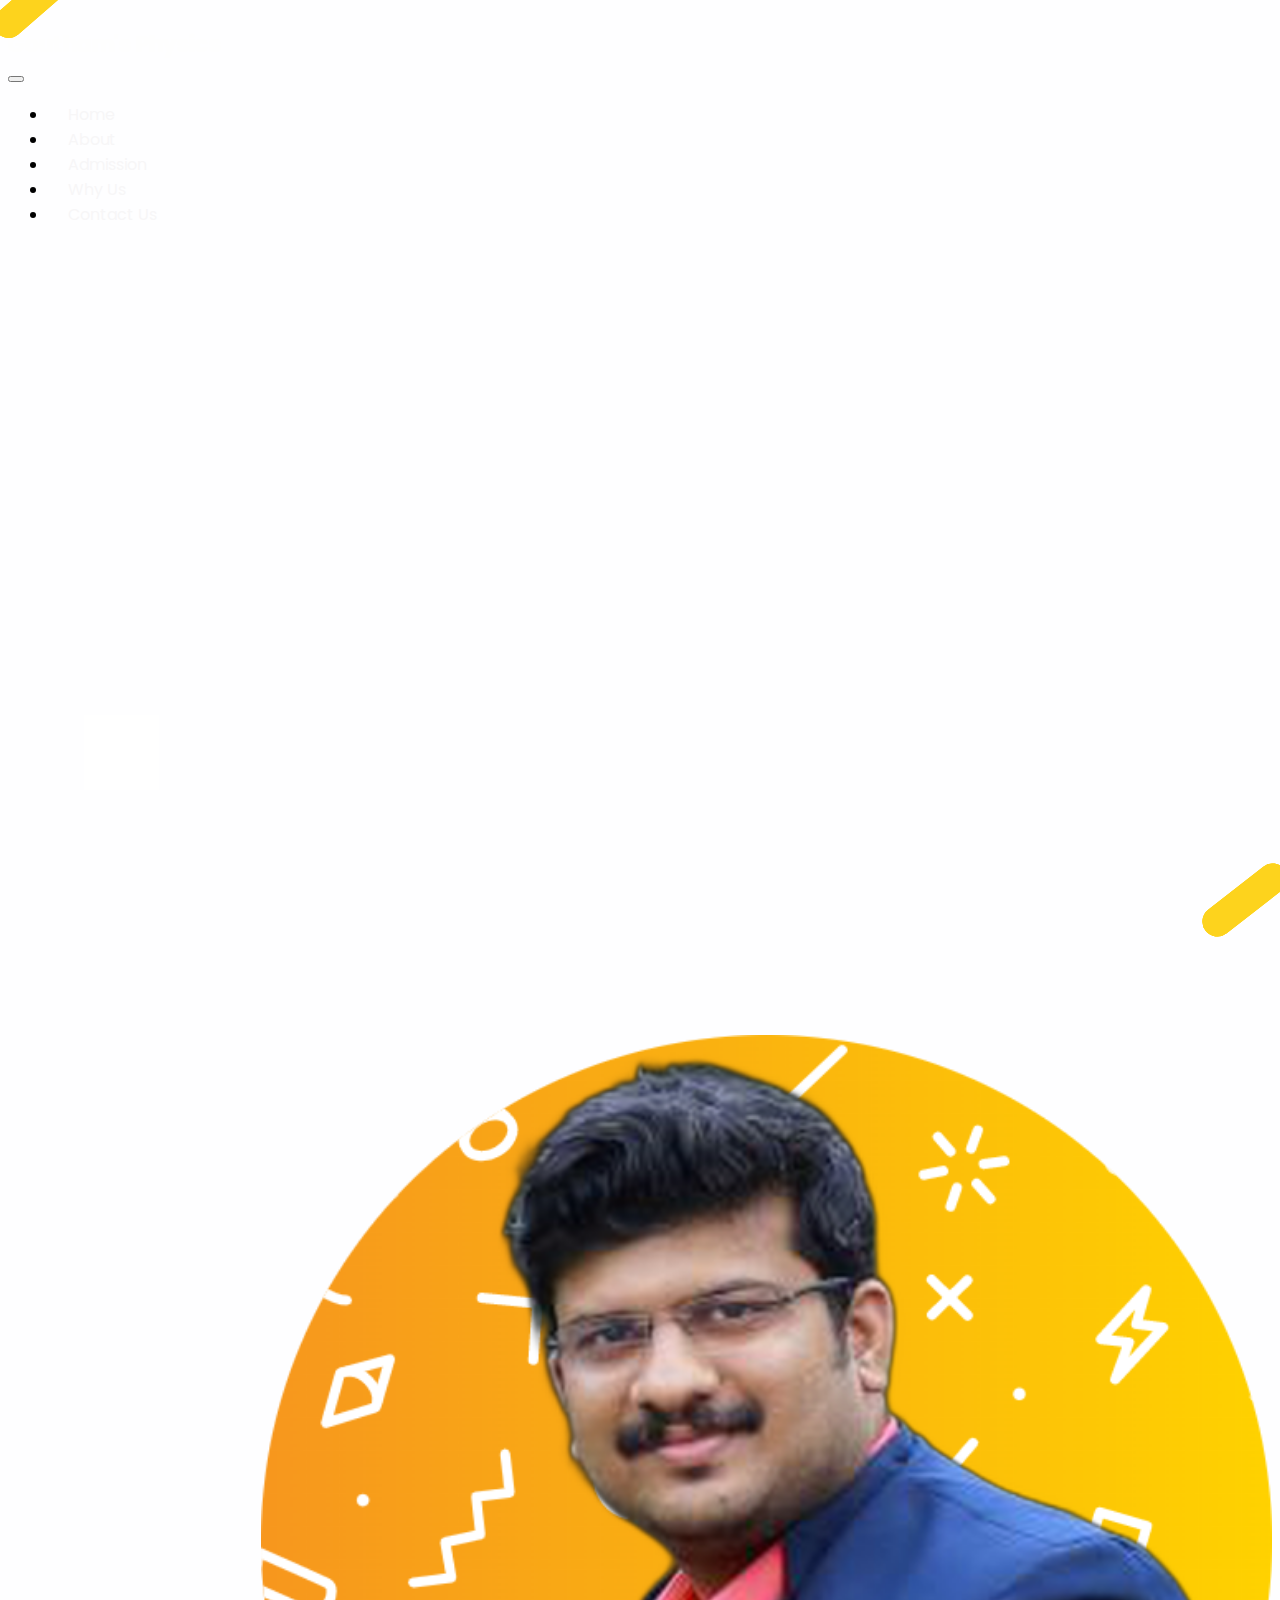
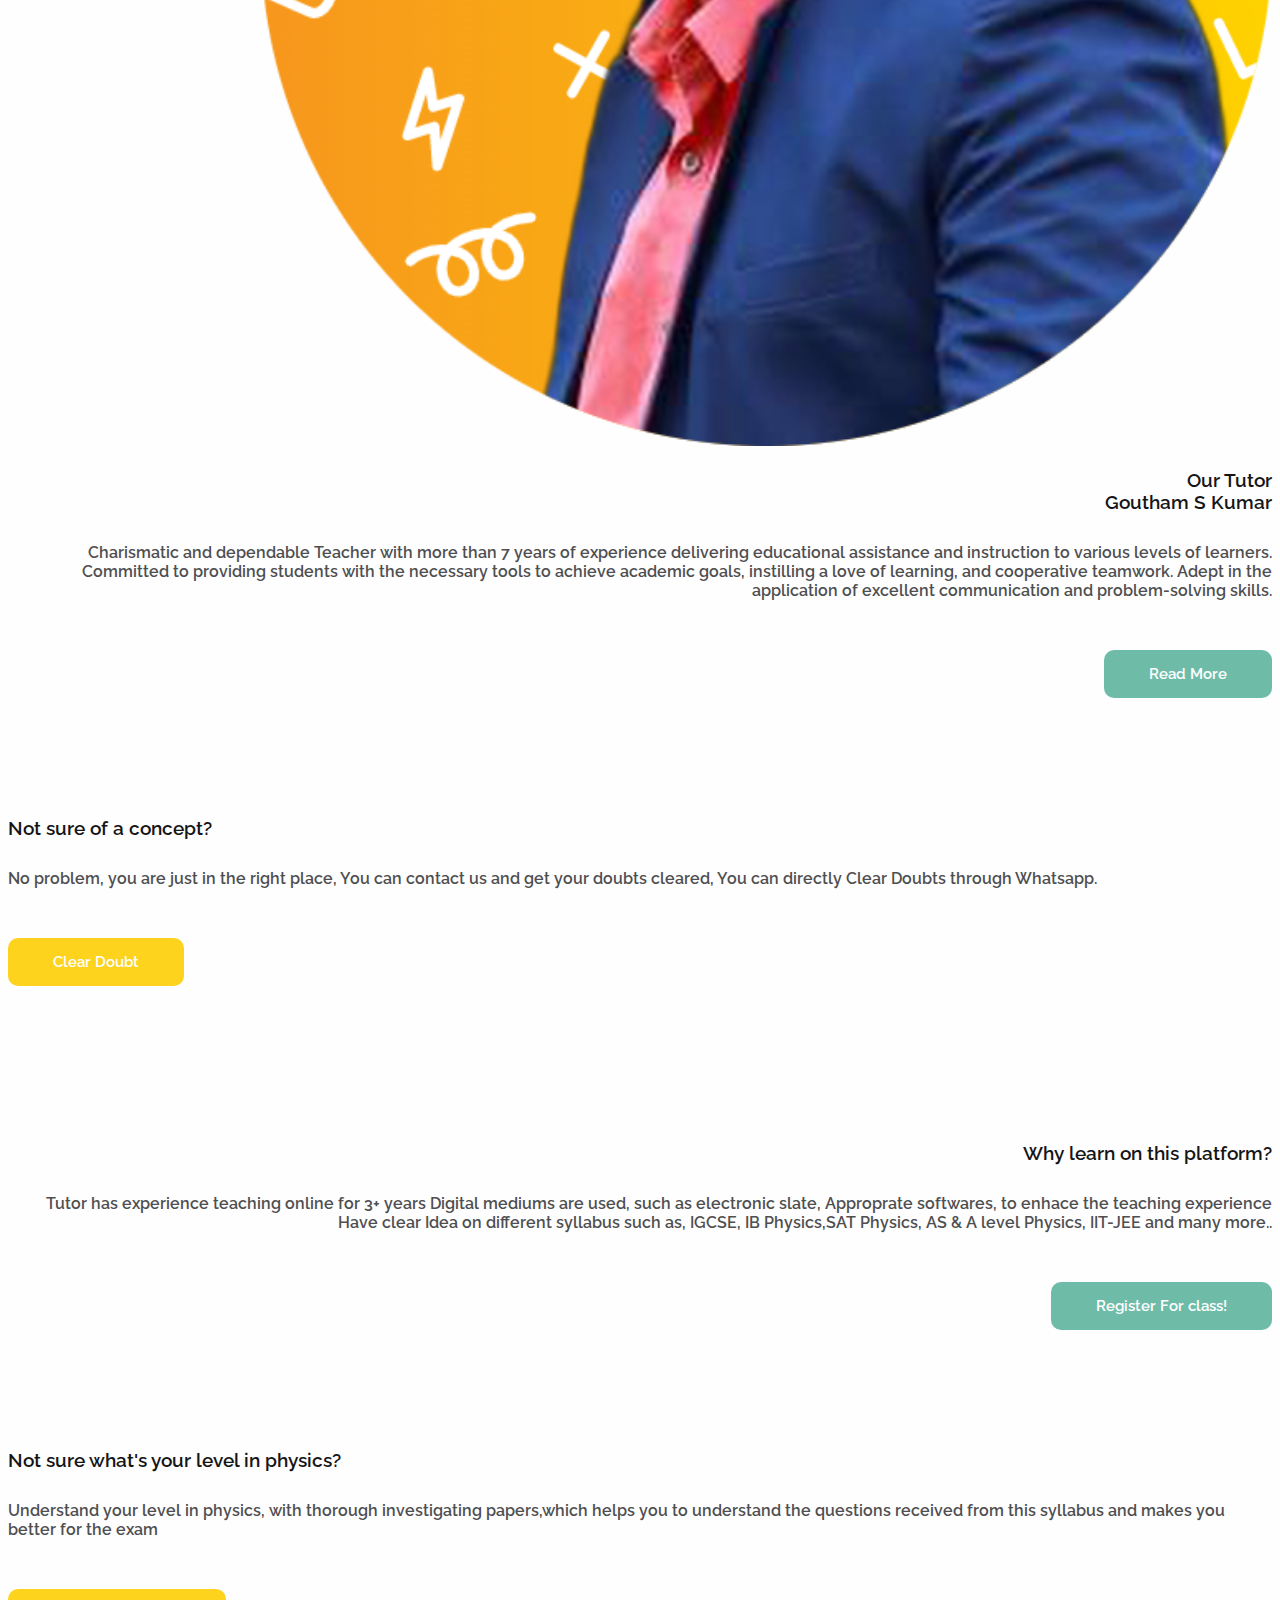
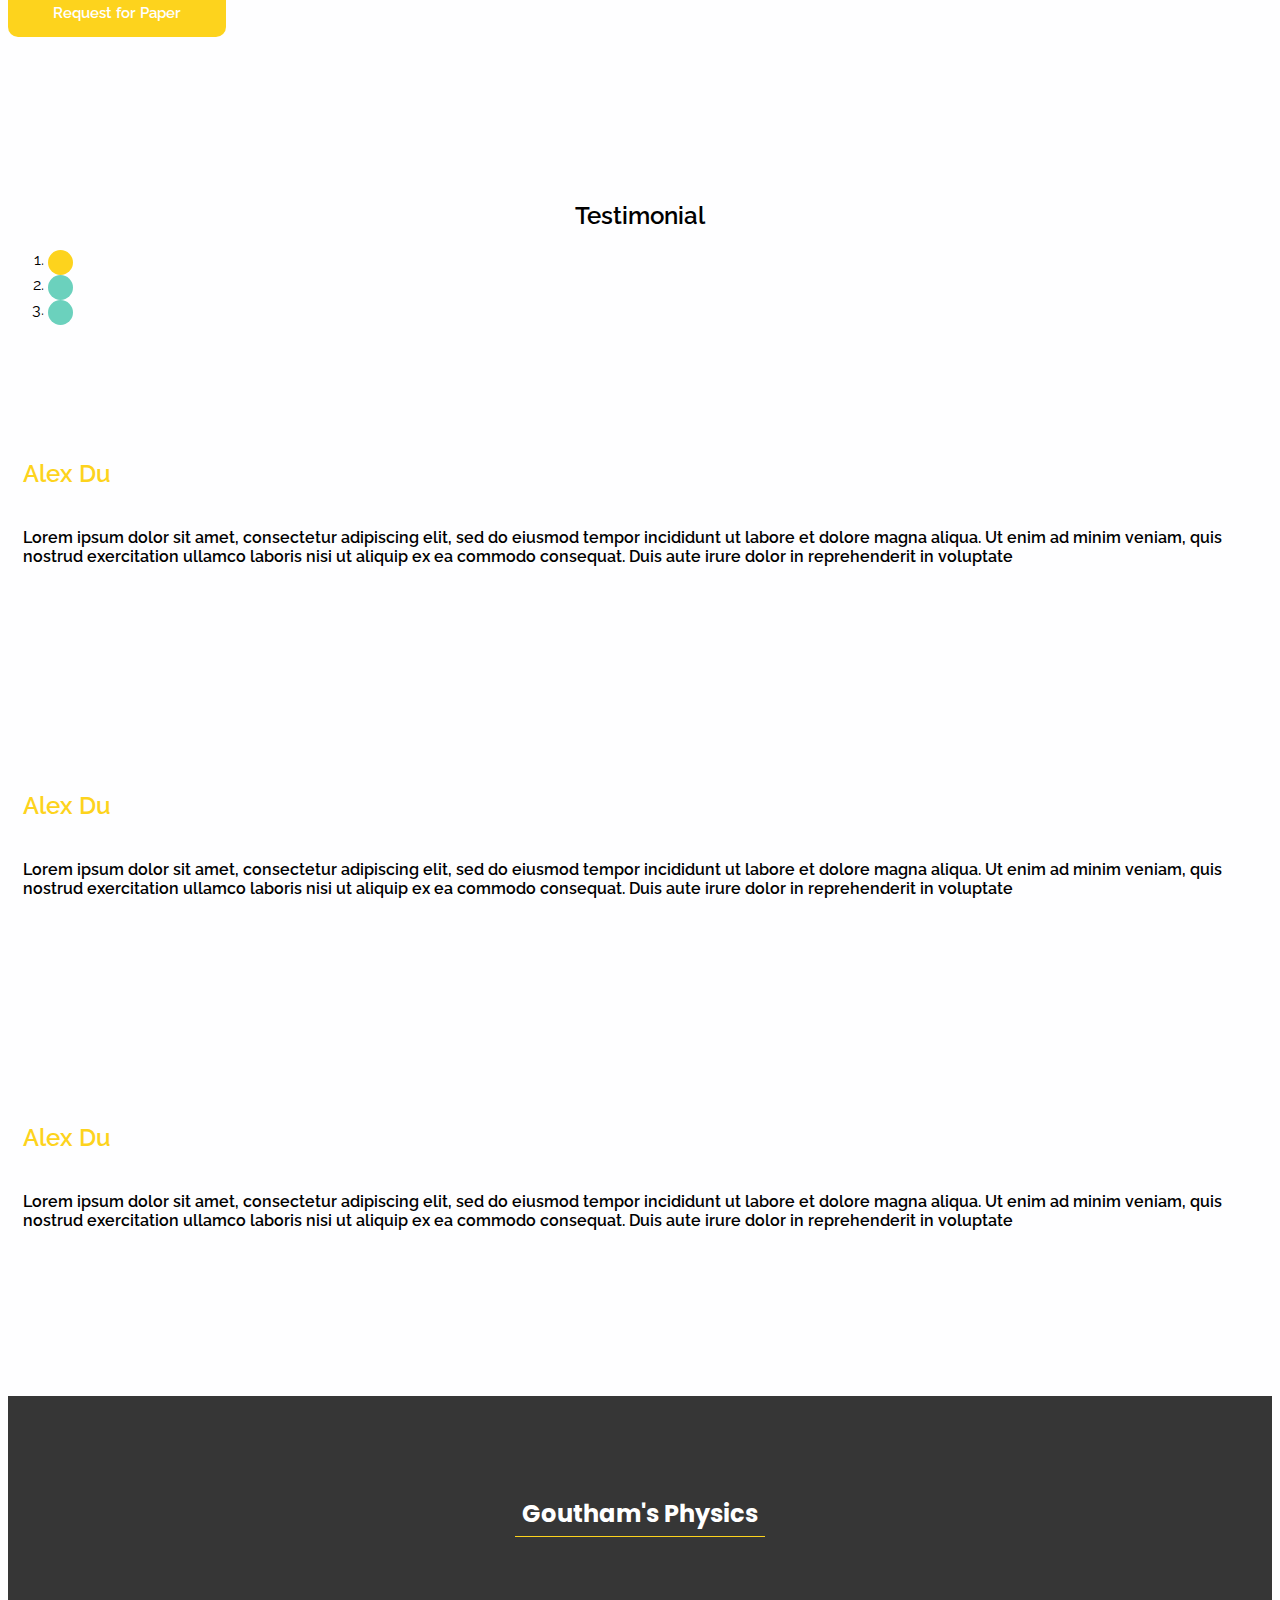
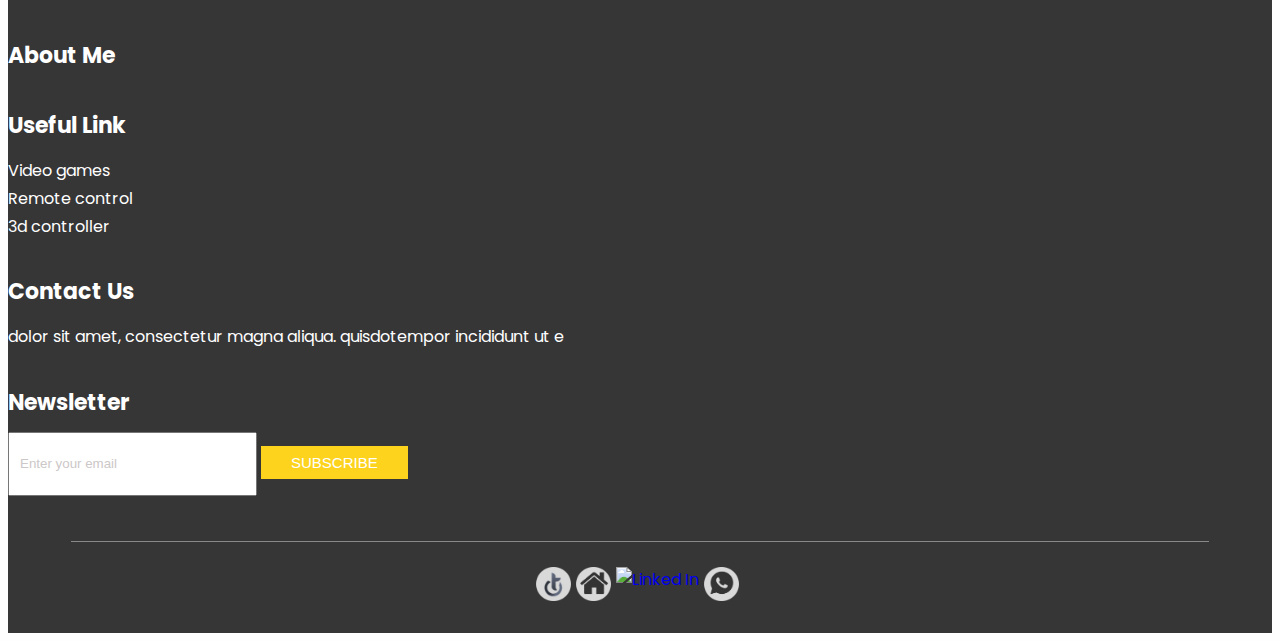
==== index.html @ 2cb0e105 "Landing Page Corrections Done" ====
<!DOCTYPE html>
<html>

<head>
  <!-- Basic -->
  <meta charset="utf-8" />
  <meta http-equiv="X-UA-Compatible" content="IE=edge" />
  <!-- Mobile Metas -->
  <meta name="viewport" content="width=device-width, initial-scale=1, shrink-to-fit=no" />
  <!-- Site Metas -->
  <meta name="keywords" content="" />
  <meta name="description" content="" />
  <meta name="author" content="" />

  <title>Goutham Physics</title>



  <!-- bootstrap core css -->
  <link rel="stylesheet" type="text/css" href="css/bootstrap.css" />
  <!-- progress barstle -->
  <link rel="stylesheet" href="css/css-circular-prog-bar.css">
  <!-- fonts style -->
  <link href="https://fonts.googleapis.com/css?family=Poppins:400,700|Raleway:400,600&display=swap" rel="stylesheet">
  <!-- font wesome stylesheet -->
  <link rel="stylesheet" href="https://maxcdn.bootstrapcdn.com/font-awesome/4.3.0/css/font-awesome.min.css">
  <!-- Custom styles for this template -->
  <link href="css/style.css" rel="stylesheet" />
  <!-- responsive style -->
  <link href="css/responsive.css" rel="stylesheet" />




  <link rel="stylesheet" href="css/css-circular-prog-bar.css">


</head>

<body>
  <div class="top_container">
    <!-- header section strats -->
    <header class="header_section">
      <div class="container">
        <nav class="navbar navbar-expand-lg custom_nav-container ">
          <a class="navbar-brand" href="index.html">
            <span>
             Goutham's Physics
            </span>
          </a>
          <button class="navbar-toggler" type="button" data-toggle="collapse" data-target="#navbarSupportedContent"
            aria-controls="navbarSupportedContent" aria-expanded="false" aria-label="Toggle navigation">
            <span class="navbar-toggler-icon"></span>
          </button>

          <div class="collapse navbar-collapse" id="navbarSupportedContent">
            <div class="d-flex ml-auto flex-column flex-lg-row align-items-center">
              <ul class="navbar-nav  ">
                <li class="nav-item active">
                  <a class="nav-link" href="index.html"> Home <span class="sr-only">(current)</span></a>
                </li>
                <li class="nav-item ">
                  <a class="nav-link" href="about.html"> About </a>
                </li>

                <li class="nav-item ">
                  <a class="nav-link" href="admission.html"> Admission </a>
                </li>

                <li class="nav-item">
                  <a class="nav-link" href="why.html"> Why Us </a>
                </li>

                <li class="nav-item">
                  <a class="nav-link" href="contact.html">Contact Us</a>
                </li>

              </ul>
            </div>
        </nav>
      </div>
    </header>
    <section class="hero_section ">
      <div class="hero-container container">
        <div class="hero_detail-box">
          <h1>
            Wanna 
            study 
            physics
            the unique way?
          </h1>
          <p>
           Join an online physics class to learn the subject from a qualified instructor! 
          </p>
          <div class="hero_btn-continer">
            <!--<a href="" class="call_to-btn btn_white-border">
              Read More
            </a>-->
          </div>
        </div>
        <div class="hero_img-container">

          <div>
            <img src="images/hero.png" alt="" class="img-fluid">
          </div>
        </div>
      </div>
    </section>
  </div>
  <!-- end header section -->

  <div class="common_style">

    <!-- about section -->
    <section class="about_section">
      <div class="container">
        <div class="row">
          <div class="col-md-6">
            <div class="about_img-container">
              <img src="images/about.png" alt="">
            </div>
          </div>
          <div class="col-md-6">
            <div class="about_detail-box">
              <h3>
                Our Tutor<br> Goutham S Kumar 
              </h3>
              <p>
                Charismatic and dependable Teacher with more than 7 years of experience delivering educational assistance and instruction to various levels of learners. Committed to providing students with the necessary tools to achieve academic goals, instilling a love of learning, and cooperative teamwork. Adept in the application of excellent communication and problem-solving skills.

              <div class="">
                <a href="https://www.teacheron.com/tutor-profile/33R7" class="call_to-btn btn_white-border">
                  Read More
                </a>
              </div>
            </div>
          </div>
        </div>
      </div>
    </section>


    <!-- end about section -->

    <!-- admission section -->
    <section class="admission_section">
      <div class="container">
        <div class="row">
          <div class="col-md-6">
            <div class="admission_detail-box">
              <h3>
               Not sure of a concept?
              </h3>
              <p>
                No problem, you are just in the right place,
                You can contact us and get your doubts cleared,
                You can directly Clear Doubts through Whatsapp.
              </p>
              <div class="">
                <a href="https://api.whatsapp.com/send?phone=+919447963311&text=Hi,%20I%20would%20like%20to%20clear%20few%20doubts%20from%20physics" class="call_to-btn btn_white-border" background-color:#2DC100>
                  Clear Doubt
                </a>
              </div>

            </div>
          </div>
          <div class="col-md-6">
            <div class="admission_img-container">
              <img src="images/admission.png" alt="">
            </div>
          </div>
        </div>
      </div>
    </section>



    <!-- end admission section -->

    <!-- why section -->
    <section class="why_section">
      <div class="container">
        <div class="row">
          <div class="col-md-6">
            <div class="why_img-container">
              <img src="images/why.png" alt="">
            </div>
          </div>
          <div class="col-md-6">
            <div class="why_detail-box">
              <h3>
                Why learn on this platform?
              </h3>
              <p>
                Tutor has experience teaching online for 3+ years 
                Digital mediums are used, such as electronic slate, Approprate softwares, to enhace the teaching experience
                Have clear Idea on different syllabus such as,
                IGCSE, IB Physics,SAT Physics, AS & A level Physics, IIT-JEE and many more..

              </p>
              <div class="">
                <a href="" class="call_to-btn btn_white-border">
                  Register For class!
                </a>
              </div>
            </div>
          </div>
        </div>
      </div>
    </section>


    <!-- end why section -->

    <!-- determine section -->
    <section class="determine_section">
      <div class="container">
        <div class="row">
          <div class="col-md-6">
            <div class="determine_detail-box">
              <h3>
                Not sure what's your level in physics?
              </h3>
              <p>
                Understand your level in physics, with thorough investigating papers,which helps you to understand the questions received from this syllabus and makes you better for the exam
              </p>
              <div class="">
                <a href="https://api.whatsapp.com/send?phone=+919447963311&text=Hi,%20I%20would%20like%20to%20Try%20out%20few%20papers" class="call_to-btn btn_white-border">
                  Request for Paper
                </a>
              </div>
            </div>
          </div>
          <div class="col-md-6">
            <div class="determine_img-container">
              <img src="images/determine.png" alt="">
            </div>
          </div>
        </div>
      </div>
    </section>


    <!-- end determine section -->

  </div>


  <!-- client section -->
  <section class="client_section layout_padding">
    <h2 class="">
      Testimonial
    </h2>
    <div class="container">
        <div id="carouselExampleIndicators" class="carousel slide" data-ride="carousel">
            <ol class="carousel-indicators">
              <li data-target="#carouselExampleIndicators" data-slide-to="0" class="active"></li>
              <li data-target="#carouselExampleIndicators" data-slide-to="1"></li>
              <li data-target="#carouselExampleIndicators" data-slide-to="2"></li>
            </ol>
            <div class="carousel-inner">
              <div class="carousel-item active">
                  <div class="row">
                      <div class="col-md-3">
                        <div class="client_img-box">
                          <img src="images/client.png" alt="">
                        </div>
                      </div>
                      <div class="col-md-9">
                        <div class="client_detail-box">
                          <h5>
                            Alex Du
                          </h5>
                          <p>
                            Lorem ipsum dolor sit amet, consectetur adipiscing elit, sed do eiusmod tempor incididunt ut labore et
                            dolore magna aliqua. Ut enim ad minim veniam, quis nostrud exercitation ullamco laboris nisi ut aliquip ex
                            ea commodo consequat. Duis aute irure dolor in reprehenderit in voluptate
                          </p>
                        </div>
                      </div>
                    </div>
              </div>
              <div class="carousel-item">
                  <div class="row">
                      <div class="col-md-3">
                        <div class="client_img-box">
                          <img src="images/client.png" alt="">
                        </div>
                      </div>
                      <div class="col-md-9">
                        <div class="client_detail-box">
                          <h5>
                            Alex Du
                          </h5>
                          <p>
                            Lorem ipsum dolor sit amet, consectetur adipiscing elit, sed do eiusmod tempor incididunt ut labore et
                            dolore magna aliqua. Ut enim ad minim veniam, quis nostrud exercitation ullamco laboris nisi ut aliquip ex
                            ea commodo consequat. Duis aute irure dolor in reprehenderit in voluptate
                          </p>
                        </div>
                      </div>
                    </div>
              </div>
              <div class="carousel-item">
                  <div class="row">
                      <div class="col-md-3">
                        <div class="client_img-box">
                          <img src="images/client.png" alt="">
                        </div>
                      </div>
                      <div class="col-md-9">
                        <div class="client_detail-box">
                          <h5>
                            Alex Du
                          </h5>
                          <p>
                            Lorem ipsum dolor sit amet, consectetur adipiscing elit, sed do eiusmod tempor incididunt ut labore et
                            dolore magna aliqua. Ut enim ad minim veniam, quis nostrud exercitation ullamco laboris nisi ut aliquip ex
                            ea commodo consequat. Duis aute irure dolor in reprehenderit in voluptate
                          </p>
                        </div>
                      </div>
                    </div>
              </div>
            </div>
          </div>
     
    </div>
  </section>


  <!-- end client section -->


    <!-- contact section 

    <section class="contact_section ">

        <div class="container">
         
          <div class="row">
            <div class="col-md-6">
              <div class="d-flex justify-content-center d-md-block">
                <h2>
                  Contact Us
                </h2>
              </div>
              <form action="">
                <div class="contact_form-container">
                  <div>
                    <div>
                      <input type="text" placeholder="Name">
                    </div>
                    <div>
                      <input type="email" placeholder="Email">
                    </div>
                    <div>
                      <input type="text" placeholder="Phone Number">
                    </div>
                    <div class="mt-5">
                      <input type="text" placeholder="Message">
                    </div>
                    <div class="mt-5">
                      <button type="submit">
                        send
                      </button>
                    </div>
                  </div>
    
                </div>
    
              </form>
            </div>
            <div class="col-md-6">
              <div class="contact_img-box">
                <img src="images/students.jpg" alt="">
              </div>
            </div>
          </div>
        </div>
      </section>
      -->
      <!-- end contact section -->
      <section class="info_section layout_padding-top">
        <div class="info_logo-box">
          <h2>
              Goutham's Physics
          </h2>
        </div>
          <div class="container layout_padding2">
            <div class="row">
              <div class="col-md-3">
                <h5>
                    About Me                                                                             
                </h5>
               <p>
                  
               </p>
              </div>
              <div class="col-md-3">
                <h5>
                    Useful Link 
                </h5>
                <ul>
                  <li>
                    <a href="">
                        Video games
                    </a>
                  </li>
                  <li>
                   <a href="">
                      Remote control
                   </a>
                  </li>
                  <li>
                    <a href="">
                        3d controller
                    </a>
                  </li>
                </ul>
              </div>
              <div class="col-md-3">
                <h5>
                    Contact Us
                </h5>
                <p>
                    dolor sit amet, consectetur magna aliqua. quisdotempor incididunt ut e 
                </p>
              </div>
              <div class="col-md-3">
           
                <div class="subscribe_container">
                  <h5>
                      Newsletter
                  </h5>
                  <div class="form_container">
                    <form action="">
                      <input type="email" placeholder="Enter your email">
                      <button type="submit">
                        Subscribe
                      </button>
                    </form>
                  </div>
                </div>
                
              </div>
            </div>
          </div>
          <div class="container">
              <div class="social_container">
                 
                  <div class="social-box">
                    <a href="https://www.teacheron.com/tutor-profile/33R7">
                      <img src="images/fb.png" alt="Teach On">
                    </a>
      
                    <a href="">
                      <img src="images/twitter.png" alt="Website">
                    </a>
                    <a href="https://www.linkedin.com/in/goutham-s-kumar-a106a2223">
                      <img src="images/linkedin.png" alt="Linked In">
                    </a>
                    <a href="https://api.whatsapp.com/send?phone=+919447963311&text=Hi,%20I%20would%20like%20to%20clear%20few%20doubts%20from%20physics">
                      <img src="images/instagram.png" alt="Whatsapp">
                    </a>
                  </div>
                </div>
          </div>
        </section>

  <!-- footer section 
    <section class="container-fluid footer_section">
    <p>
      Copyright &copy; 2019 All Rights Reserved By
      <a href="https://html.design/">Free Html Templates</a>
    </p>
  </section>-->
  <!-- footer section -->

  <script type="text/javascript" src="js/jquery-3.4.1.min.js"></script>
  <script type="text/javascript" src="js/bootstrap.js"></script>

 
</body>

</html>
---- css/style.css ----
body {
  font-family: 'Raleway', sans-serif;
  background-color: #fefeff;
}

.layout_padding {
  padding: 75px 0;
}

.layout_padding2 {
  padding: 45px 0;
}

.layout_padding2-top {
  padding-top: 45px;
}

.layout_padding-top {
  padding-top: 75px;
}

.layout_padding-bottom {
  padding-bottom: 75px;
}

.call_to-btn {
  display: inline-block;
  padding: 15px 45px;
  border-radius: 10px;
  font-size: 15px;
  background-color: #ffffff;
  color: #262627;
  font-weight: 600;
  transition: all 0.3s ease 0s;
}

.hero_section .call_to-btn {}

.call_to-btn img {
  width: 18px;
  margin-left: 10px;
}

.btn_on-hover {
  transition: all 0.3s ease 0s;
}

.call_to-btn:hover,
.btn_on-hover:hover {
  -webkit-box-shadow: 0px 5px 10px -5px rgba(0, 0, 0, 0.7);
  -moz-box-shadow: 0px 5px 10px -5px rgba(0, 0, 0, 0.7);
  box-shadow: 0px 5px 10px -5px rgba(0, 0, 0, 0.7);
  transform: translateY(-7px);
}

.main-heading {
  color: #082465;
  font-weight: bold;
  text-align: center;
}

/*header section*/

.header_section {
  padding-top: 10px;
  font-family: 'Poppins', sans-serif;

}

nav.navbar.navbar-expand-lg {

  padding: 10px 0;
}

.custom_nav-container.navbar-expand-lg .navbar-nav .nav-link {
  padding: 10px 20px;
  color: #f7f6f7;
  text-align: center;
}


a,
a:hover,
a:focus {
  text-decoration: none;
}

a:hover,
a:focus {
  color: initial;
}

.btn,
.btn:focus {
  outline: none !important;
  box-shadow: none;
}

.top_container {
  position: relative;
}



.top_container::before {
  content: "";
  position: absolute;
  width: 100%;
  height: 100%;
  background: url(../images/hero-bg.png);
  background-size: 100% 100%;
  background-position: right bottom;
  background-repeat: no-repeat;
  z-index: -1;
}

.sub_page .top_container::before {
  background-color: #fdd31d;
  background-image: none;
}

.top_container::after {
  content: "";
  position: absolute;
  width: 75px;
  height: 75px;
  bottom: 20%;
  left: 6%;
  background-color: #ffffff;
}


.sub_page .top_container::after {
  display: none;
}


.navbar-brand img {
  width: 25px;
  margin-right: 7px;
}


.custom_nav-container .nav_search-btn {
  background-image: url(../images/search-icon.png);
  background-size: 22px;
  background-repeat: no-repeat;
  background-position-y: 7px;
  width: 35px;
  height: 35px;
  padding: 0;
  border: none;
}

.navbar-brand {
  display: flex;
  align-items: center;
}

.navbar-brand span {
  font-size: 22px;
  font-weight: 700;
  color: #fefefe;
}

.custom_nav-container {
  z-index: 99999;
  padding: 15px 0;
}

.custom_nav-container .navbar-toggler {
  outline: none;
}

.custom_nav-container .navbar-toggler .navbar-toggler-icon {
  background-image: url(../images/menu.png);
  background-size: 40px;
}

/*end header section*/

/* hero section */
.hero-container {
  display: flex;
  padding-top: 90px;
  padding-bottom: 325px;
}

.hero_detail-box {
  width: 40%;
}

.hero_img-container {
  width: 68%;
  margin-right: -8%;
  margin-top: -5%;
}

.hero_img-container img {
  width: 100%;
}

.hero_detail-box {
  color: #fefeff;
}

.hero_detail-box h1 {
  font-size: 50px;
  color: #fefeff;
  font-weight: 600;
  width: 70%;
}


.hero_detail-box p {
  margin-top: 20px;
  margin-bottom: 35px;
}


/* end hero section */

/* common style for some sections */
.common_style>section {
  padding: 50px 0;
}

.common_style .row {
  align-items: center;
}

.common_style h3 {
  font-weight: 600;
  color: #151516;
}

.common_style p {
  font-weight: 600;
  color: #4e4f50;
  margin: 30px 0 50px 0;
}

.common_style img {
  width: 80%;
}


/* end common style */

/* about section */
.about_section {
  text-align: right;
}

.about_section a {
  background-color: #6ebca8;
  color: #fefeff;
}

/* end about section */

/* admission section */


.admission_section a {
  background-color: #fdd31d;
  color: #fefeff;
}

/* end admission section */

/* why section */

.why_section {
  text-align: right;
}

.why_section a {
  background-color: #6ebca8;
  color: #fefeff;
}

/* end why section */

/* determine section */


.determine_section a {
  background-color: #fdd31d;
  color: #fefeff;
}


/* end determine section */

/* client section */
.client_section h2,
.client_section h5,
.client_section p {
  font-weight: 600;
}

.client_section h2 {
  text-align: center;
}


.client_section h5 {
  font-size: 24px;
  color: #fdd31d;
}

.client_section .row {
  align-items: center;
  padding: 75px 0;
  margin: 0 15px;
}

.client_section img {
  width: 100%;
}

.client_img-box::before,
.client_img-box::after {
  content: "";
  position: absolute;
  width: 100px;
  height: 30px;
  border-radius: 20px;
  background-color: #fdd31d;
}

.client_img-box::before {
  top: -15px;
  transform: rotate(139deg);
  left: -15px;
  animation: beforeanimate 1s;
  animation-delay: .1s;
}

.client_img-box::after {
  bottom: -15px;
  transform: rotate(142deg);
  right: -15px;
  animation: afteranimate 1s;
  animation-delay: .1s;
}


@keyframes beforeanimate {
  0% {
    top: 43%;
    transform: rotate(142deg);
    left: 31%;

  }

  100% {
    top: -15px;
    transform: rotate(139deg);
    left: -15px;
  }
}

@keyframes afteranimate {
  0% {
    bottom: 46%;
    transform: rotate(142deg);
    right: 35%;
  }

  100% {
    bottom: -15px;
    transform: rotate(142deg);
    right: -15px;
  }
}

.client_section .carousel-indicators {
  margin: 0;
  justify-content: flex-end;
  padding-right: 15px;
  bottom: 20px;
}

.client_section .carousel-indicators li {
  width: 25px;
  height: 25px;
  background-color: #6bd1bd;
  border-radius: 100%;
  opacity: 1;
}

.client_section .carousel-indicators li.active {
  background-color: #fdd31d;
}

/* end client section */

/* contact section */

.contact_section {
  padding: 75px 45px;
  font-family: 'Poppins', sans-serif;
}

.contact_section .row {
  align-items: center;
}

.contact_section input {
  border: none;
  outline: none;
  border-bottom: 1px solid #000;
  width: 90%;
  margin: 15px 0;
}



.contact_form-container button {
  border: none;
  background-color: #6bd1bd;
  color: #fff;
  font-size: 15px;
  padding: 15px 45px;
  border-radius: 30px;
  text-transform: uppercase;
  font-weight: bold;
}

.contact_img-box {

  display: flex;
  align-items: center;

}

.contact_img-box img {
  width: 100%;
}

.contact_section h2 {
  font-size: 26px;
  color: #010103;
  font-weight: 600;
  font-family: 'Raleway', sans-serif;
  margin-bottom: 35px;
}


/* end contact section */


/* info section */
.info_section {
  background-color: #363636;
  color: #ffffff;
  font-family: 'Poppins', sans-serif;
}

.info_logo-box {
  display: flex;
  justify-content: center;
}

.info_logo-box h2 {
  font-weight: bold;
  padding: 5px 7px;
  border-bottom: 1.5px solid #fdd31d;
}

.info_section ul {
  padding: 0;
}

.info_section ul li {
  list-style-type: none;
  margin: 3px 0;
}

.info_section ul li a {
  color: #ffffff;
}

.info_section ul li a:hover {
  color: #fdd31d;
}

.info_section h5 {
  margin-bottom: 12px;
  font-size: 22px;
}



.info_section .form_container input {
  width: 225px;
  height: 40px;
  padding: 10px;
}

.info_section .form_container input::placeholder {
  color: #ccc8c8;
}

.info_section .form_container button {
  background-color: #fdd31d;
  border: none;
  outline: none;
  color: #fff;
  padding: 8px 30px;
  margin-top: 15px;
  font-size: 15px;
  text-transform: uppercase;
}

.social_container {
  width: 90%;
  margin: 0 auto;
  border-top: 1px solid #898989;
  padding: 25px 0;
}

.info_section .social-box {
  margin: 0 auto;
  width: 400px;
  display: flex;
  justify-content: center;
}

.info_section .social-box img {
  width: 35px;
  margin-right: 5px;
}

/* end info section */

/* footer section*/

.footer_section {
  background-color: #d8b109;
  padding: 20px 15px;
  font-family: 'Poppins', sans-serif;

}

.footer_section p {
  color: #fdfdfe;
  margin: 0;
  text-align: center;
}

.footer_section a {
  color: #fdfdfe;
}



/* end footer section*/
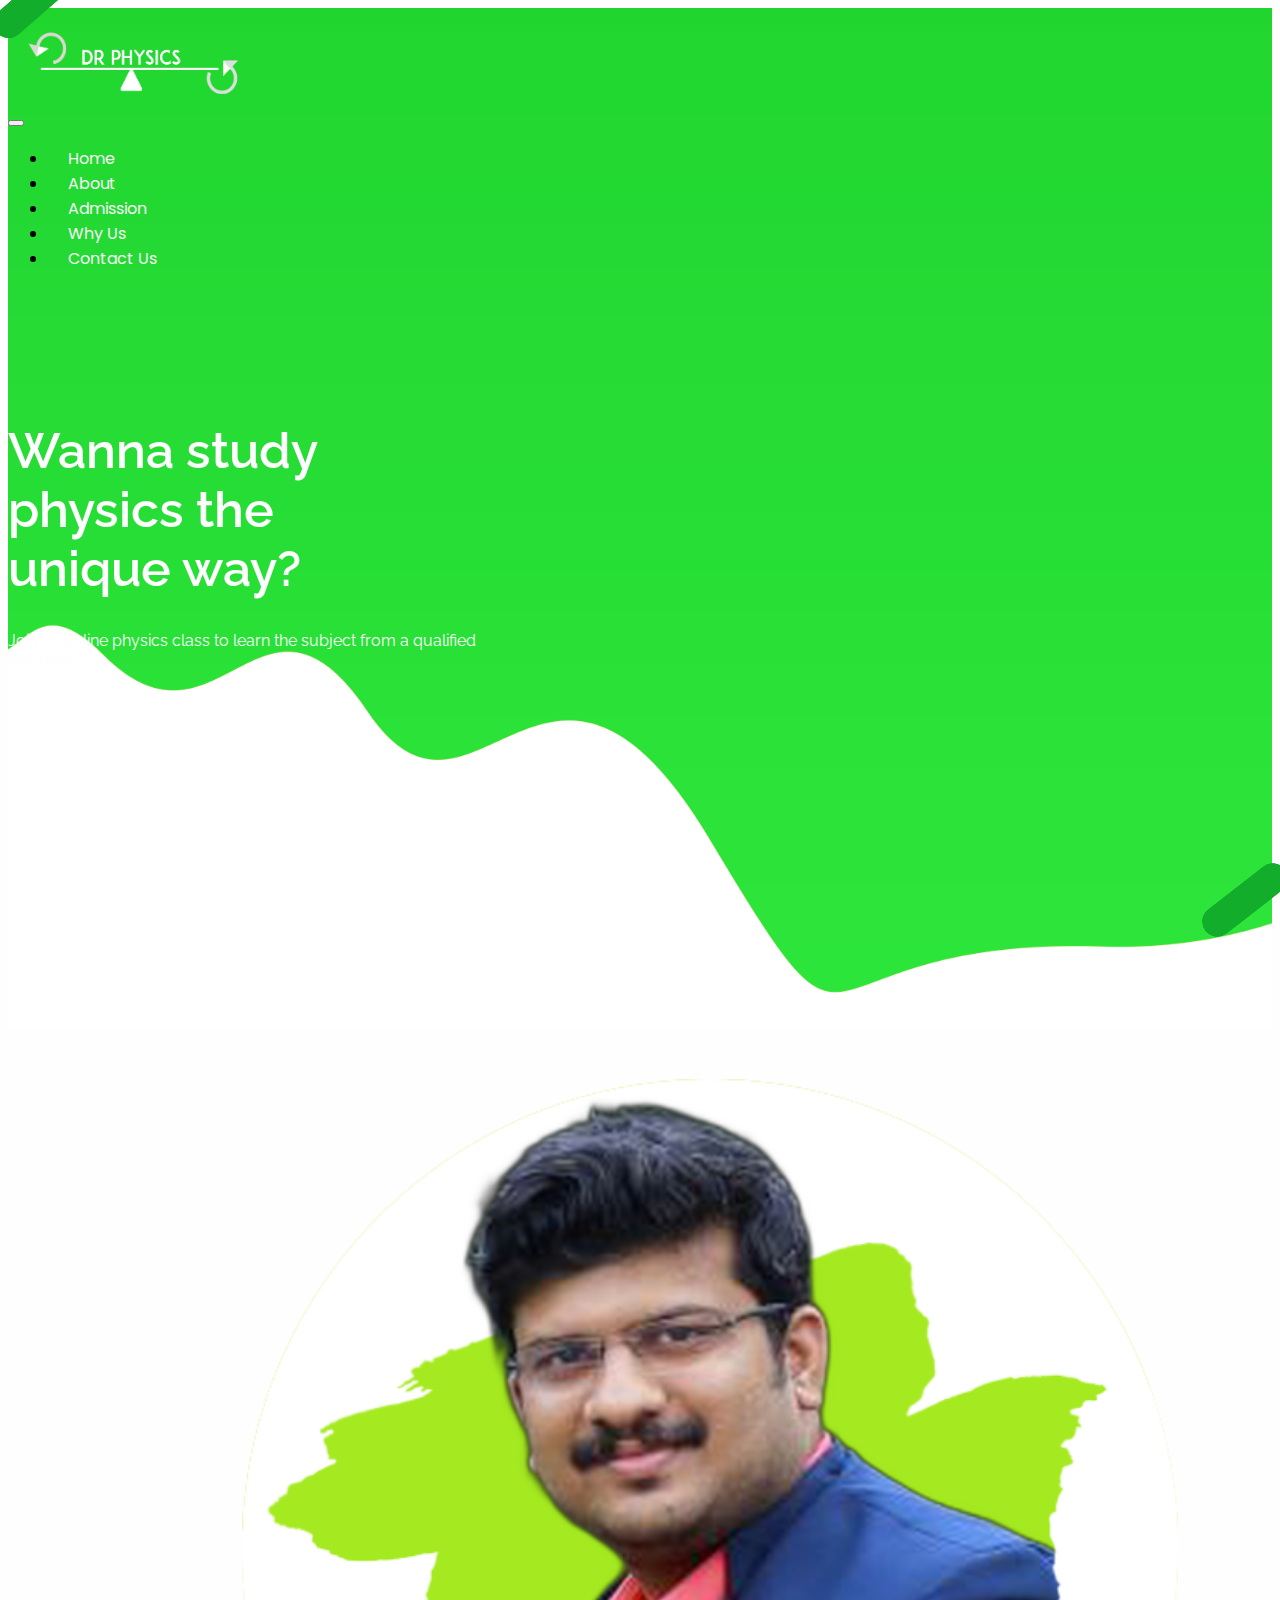
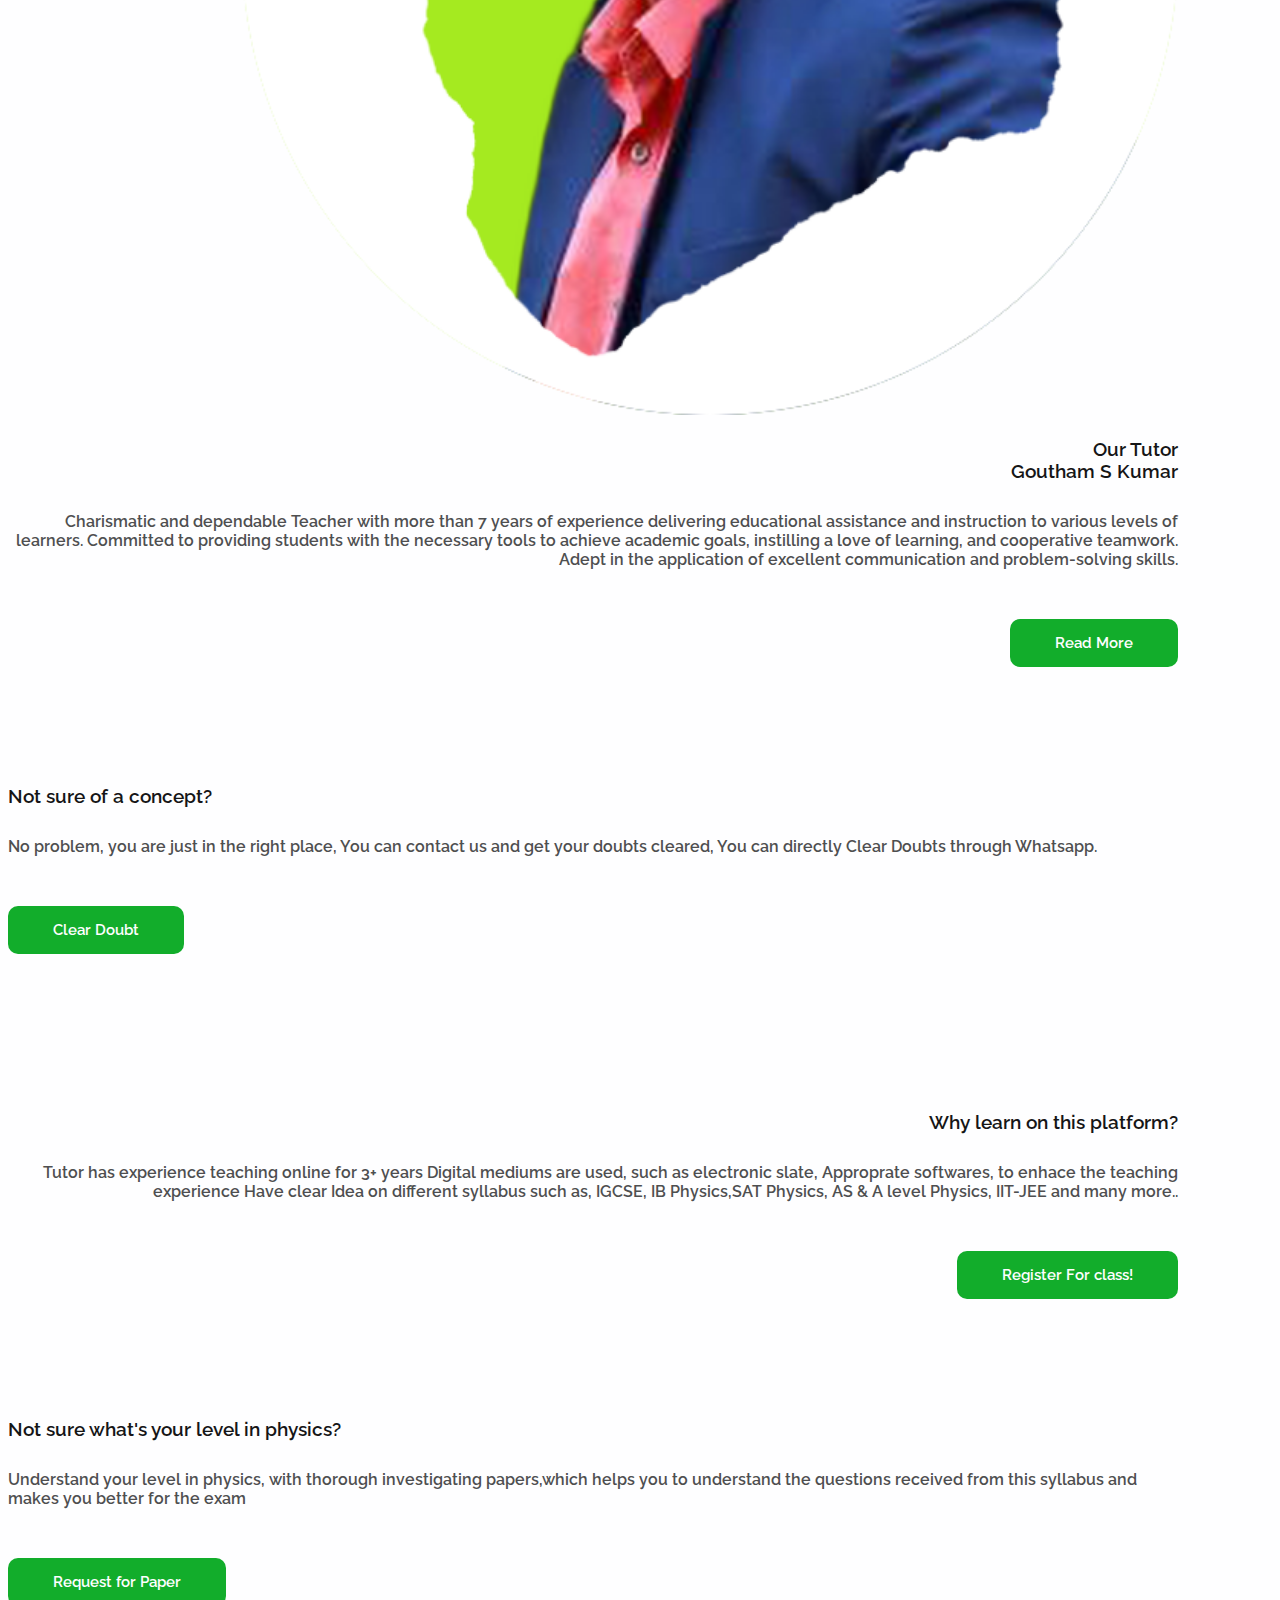
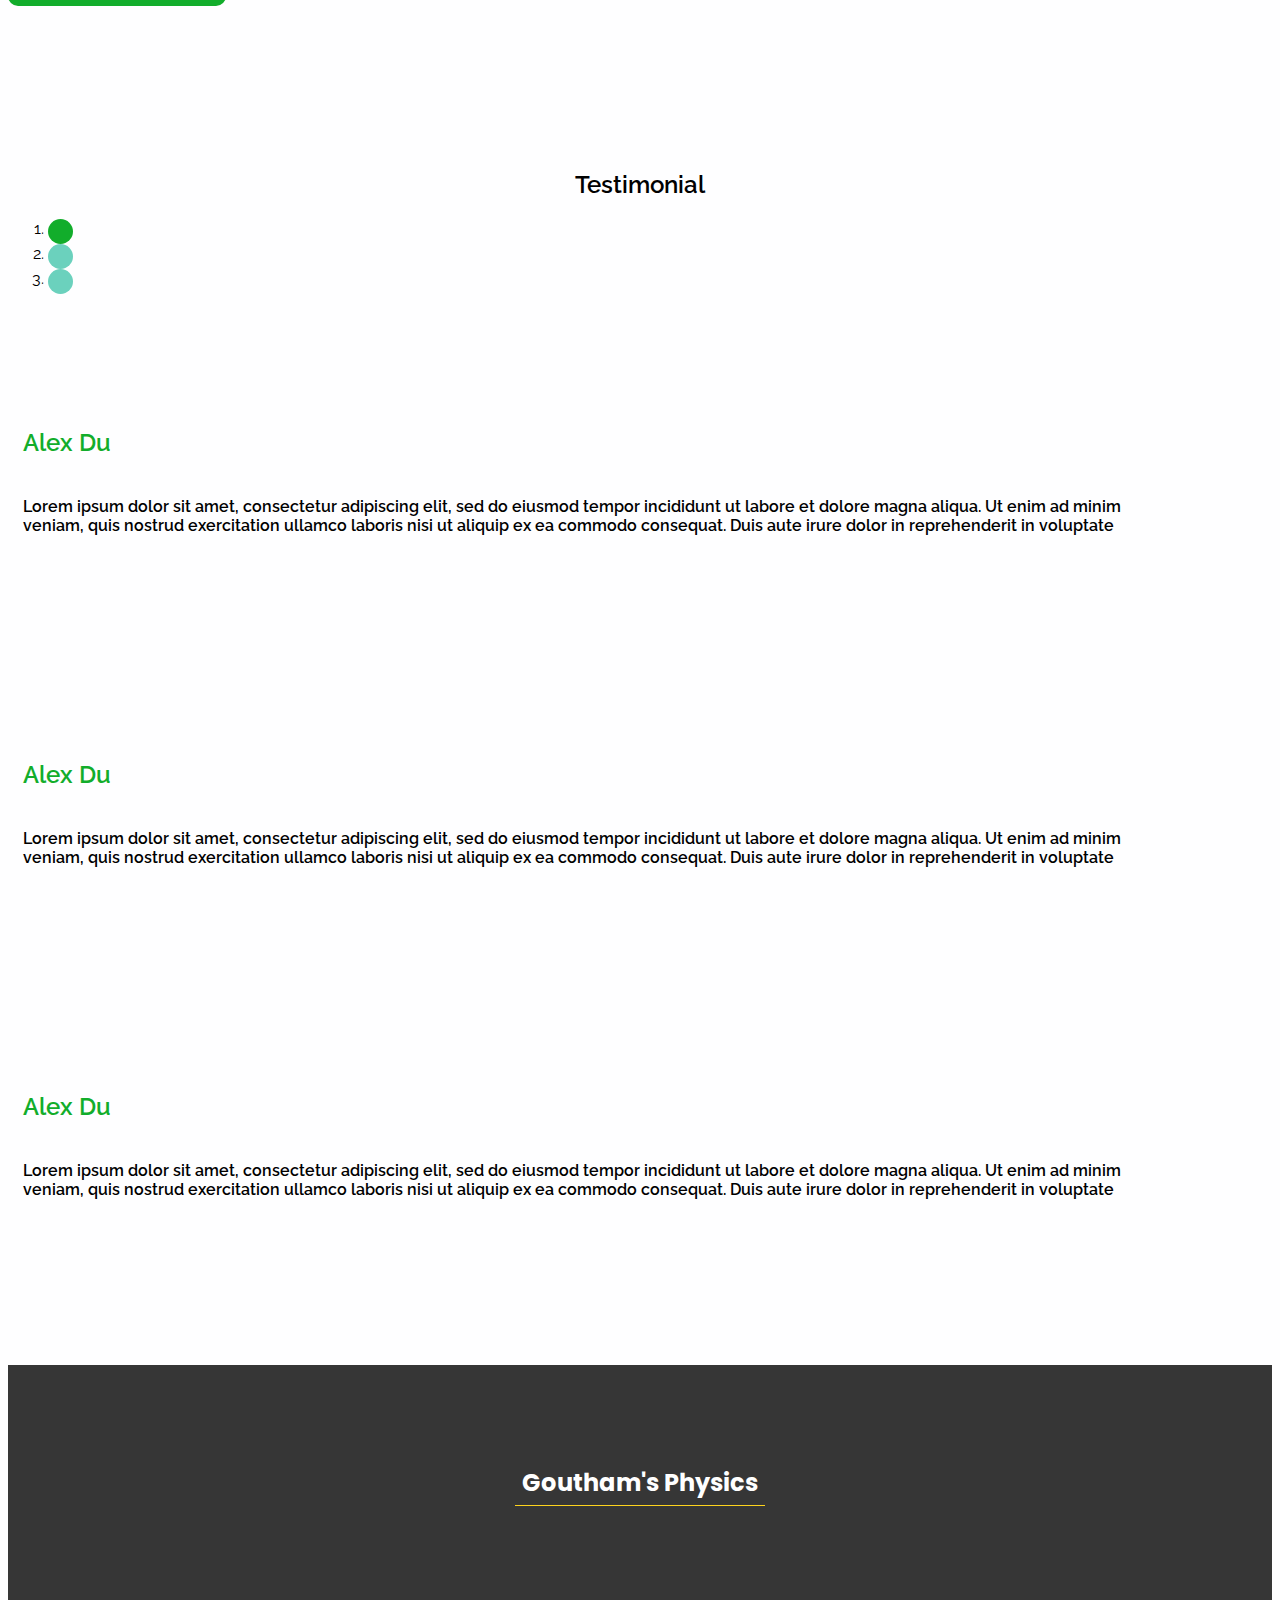
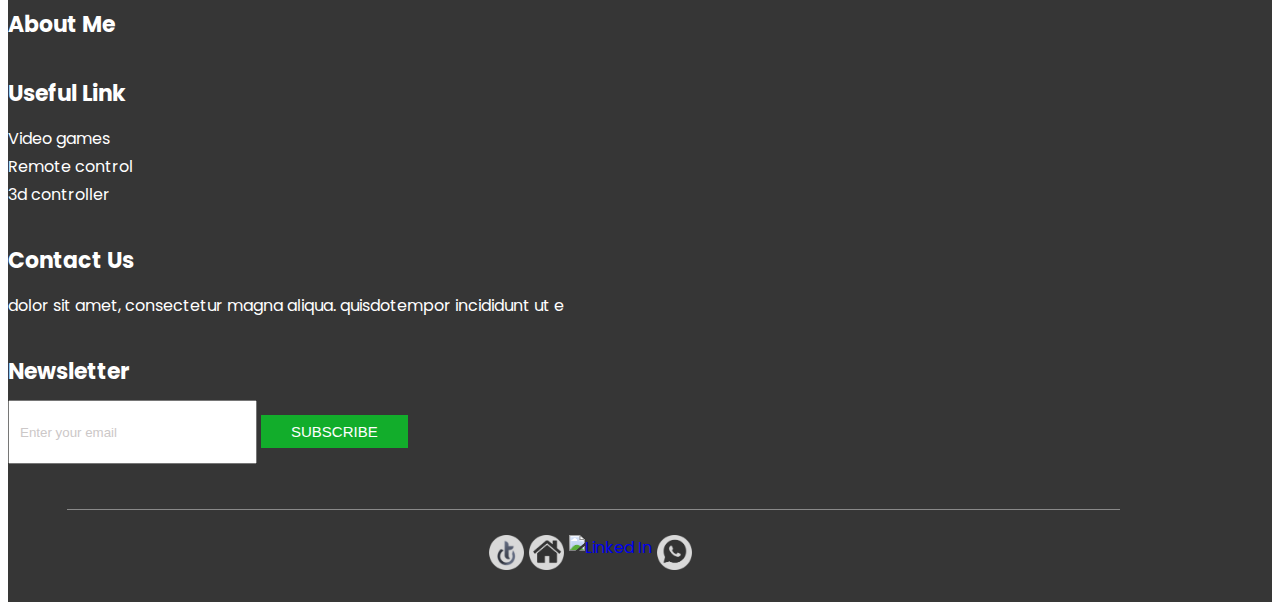
==== commit 3ce37359: "yellow to green" ====
--- a/index.html
+++ b/index.html
@@ -12,7 +12,7 @@
   <meta name="description" content="" />
   <meta name="author" content="" />
 
-  <title>Goutham Physics</title>
+  <title>Dr.Physics</title>
 
 
 
@@ -43,10 +43,12 @@
     <header class="header_section">
       <div class="container">
         <nav class="navbar navbar-expand-lg custom_nav-container ">
+        	<img src="images\logo\white\White (1).png"  width="250" height="70">
           <a class="navbar-brand" href="index.html">
-            <span>
-             Goutham's Physics
-            </span>
+            
+            <!--<span>
+             Dr.Physics
+            </span>-->
           </a>
           <button class="navbar-toggler" type="button" data-toggle="collapse" data-target="#navbarSupportedContent"
             aria-controls="navbarSupportedContent" aria-expanded="false" aria-label="Toggle navigation">
--- a/css/style.css
+++ b/css/style.css
@@ -253,7 +253,7 @@
 }
 
 .about_section a {
-  background-color: #6ebca8;
+  background-color: #12AD2B ;
   color: #fefeff;
 }
 
@@ -263,7 +263,7 @@
 
 
 .admission_section a {
-  background-color: #fdd31d;
+  background-color: #12AD2B ;
   color: #fefeff;
 }
 
@@ -276,7 +276,7 @@
 }
 
 .why_section a {
-  background-color: #6ebca8;
+  background-color: #12AD2B ;
   color: #fefeff;
 }
 
@@ -286,7 +286,7 @@
 
 
 .determine_section a {
-  background-color: #fdd31d;
+  background-color: #12AD2B;
   color: #fefeff;
 }
 
@@ -307,7 +307,7 @@
 
 .client_section h5 {
   font-size: 24px;
-  color: #fdd31d;
+  color: #12AD2B ;
 }
 
 .client_section .row {
@@ -327,7 +327,7 @@
   width: 100px;
   height: 30px;
   border-radius: 20px;
-  background-color: #fdd31d;
+  background-color: #12AD2B ;
 }
 
 .client_img-box::before {
@@ -392,7 +392,7 @@
 }
 
 .client_section .carousel-indicators li.active {
-  background-color: #fdd31d;
+  background-color: #12AD2B ;
 }
 
 /* end client section */
@@ -505,7 +505,7 @@
 }
 
 .info_section .form_container button {
-  background-color: #fdd31d;
+  background-color: #12AD2B ;
   border: none;
   outline: none;
   color: #fff;
--- a/css/responsive.css
+++ b/css/responsive.css
@@ -0,0 +1,153 @@
+@media (max-width: 1120px) {}
+
+@media (max-width: 992px) {
+
+
+    .hero-container {
+        flex-direction: column;
+    }
+
+    .hero_detail-box {
+        width: 100%;
+        margin-bottom: 45px;
+    }
+
+    .hero_img-container {
+        width: 100%;
+    }
+
+    .hero-container.container {
+        padding-top: 45px;
+    }
+
+    .custom_nav-container.navbar-expand-lg .navbar-nav .nav-link {
+        color: #fff;
+    }
+
+
+}
+
+
+@media (max-width: 768px) {
+
+
+    .hero_detail-box {
+        text-align: center;
+    }
+
+    .hero_detail-box h1 {
+        width: 100%;
+    }
+
+    .top_container::after {
+        display: none;
+    }
+
+    .top_container::before {
+        background-size: cover;
+    }
+
+    .info_section .col-md-3 {
+        padding: 20px 25px;
+        text-align: center;
+    }
+
+    .common_style img {
+        width: 100%;
+        margin: 20px auto;
+    }
+
+}
+
+@media (max-width: 576px) {
+    .hero-container {
+        padding-bottom: 100px;
+    }
+
+    .client_img-box::before,
+    .client_img-box::after {
+        content: "";
+        position: absolute;
+        width: 75px;
+        height: 20px;
+        border-radius: 20px;
+        background-color:  #61b33b;
+    }
+
+    .client_img-box::before {
+        top: 0;
+        transform: rotate(132deg);
+        left: -15px;
+        animation: beforeanimate 1s;
+        animation-delay: .1s;
+    }
+
+    .client_img-box::after {
+        bottom: 0px;
+        transform: rotate(135deg);
+        right: -15px;
+        animation: afteranimate 1s;
+        animation-delay: .1s;
+    }
+
+
+    @keyframes beforeanimate {
+        0% {
+            top: 43%;
+            transform: rotate(142deg);
+            left: 31%;
+
+        }
+
+        100% {
+            top: 0px;
+            transform: rotate(132deg);
+            left: -15px;
+        }
+    }
+
+    @keyframes afteranimate {
+        0% {
+            bottom: 46%;
+            transform: rotate(142deg);
+            right: 35%;
+        }
+
+        100% {
+            bottom: 0px;
+            transform: rotate(135deg);
+            right: -15px;
+        }
+    }
+
+    .contact_section {
+        padding: 0px 15px 0 15px;
+    }
+
+    .sub_page .contact_section {
+        padding: 45px 15px;
+    }
+
+    .contact_section input {
+        width: 100%;
+    }
+
+    .info_section .social-box {
+        width: auto;
+    }
+}
+
+
+
+@media (max-width: 480px) {}
+
+@media (max-width: 400px) {}
+
+@media (max-width: 360px) {}
+
+@media (min-width: 1200px) {
+    .container {
+        max-width: 1170px;
+    }
+
+}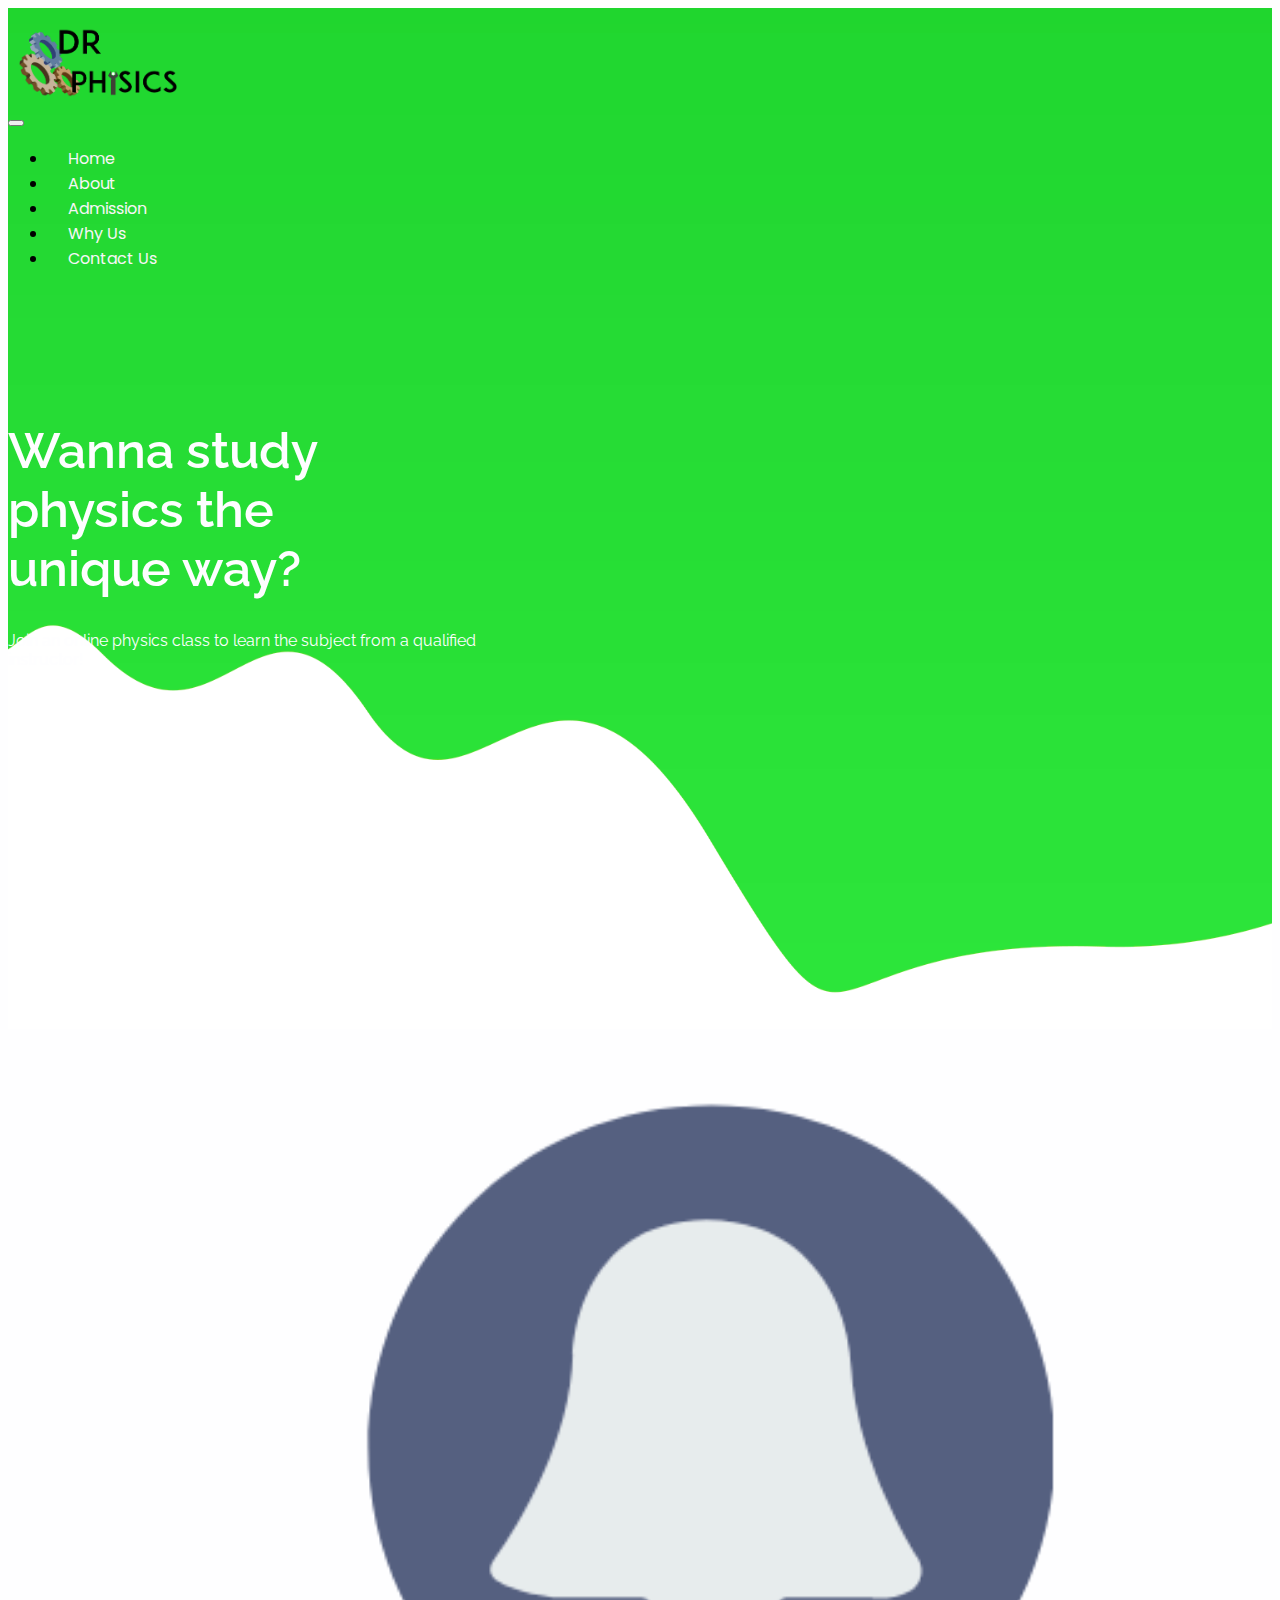
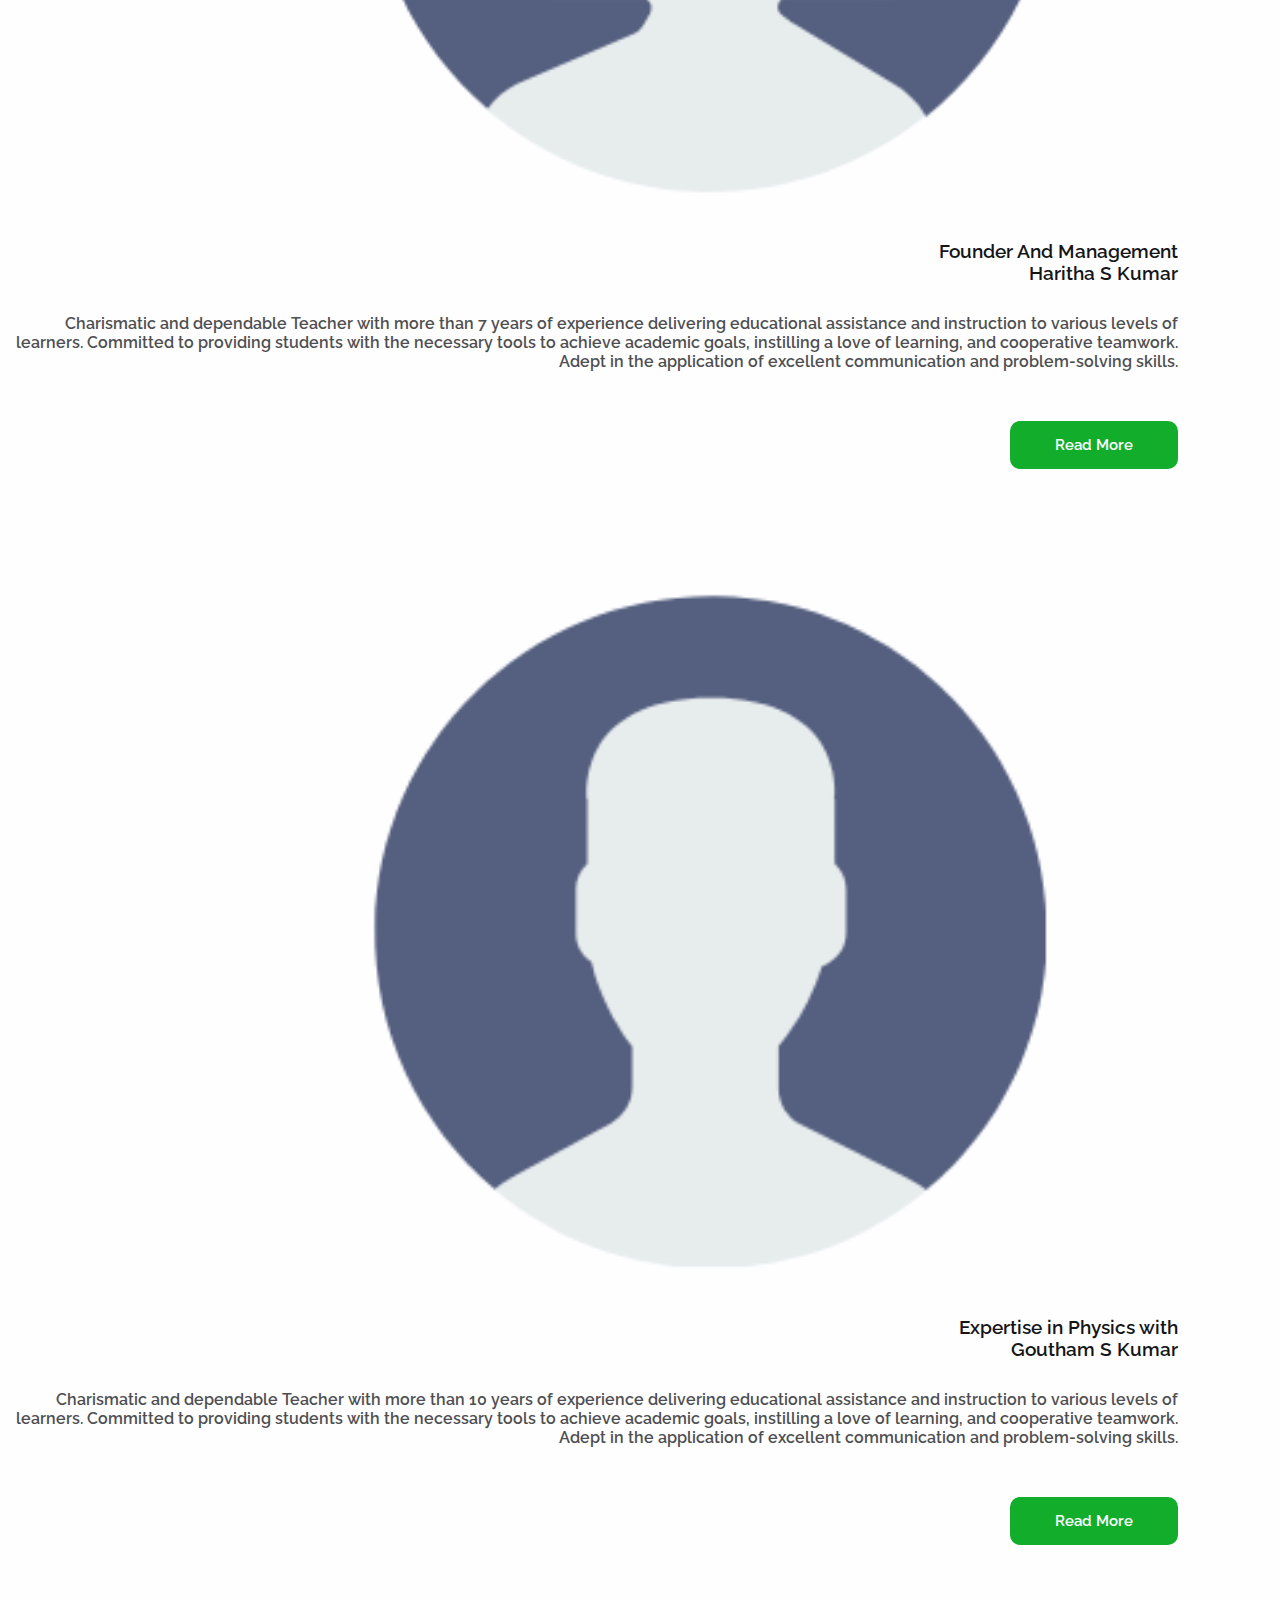
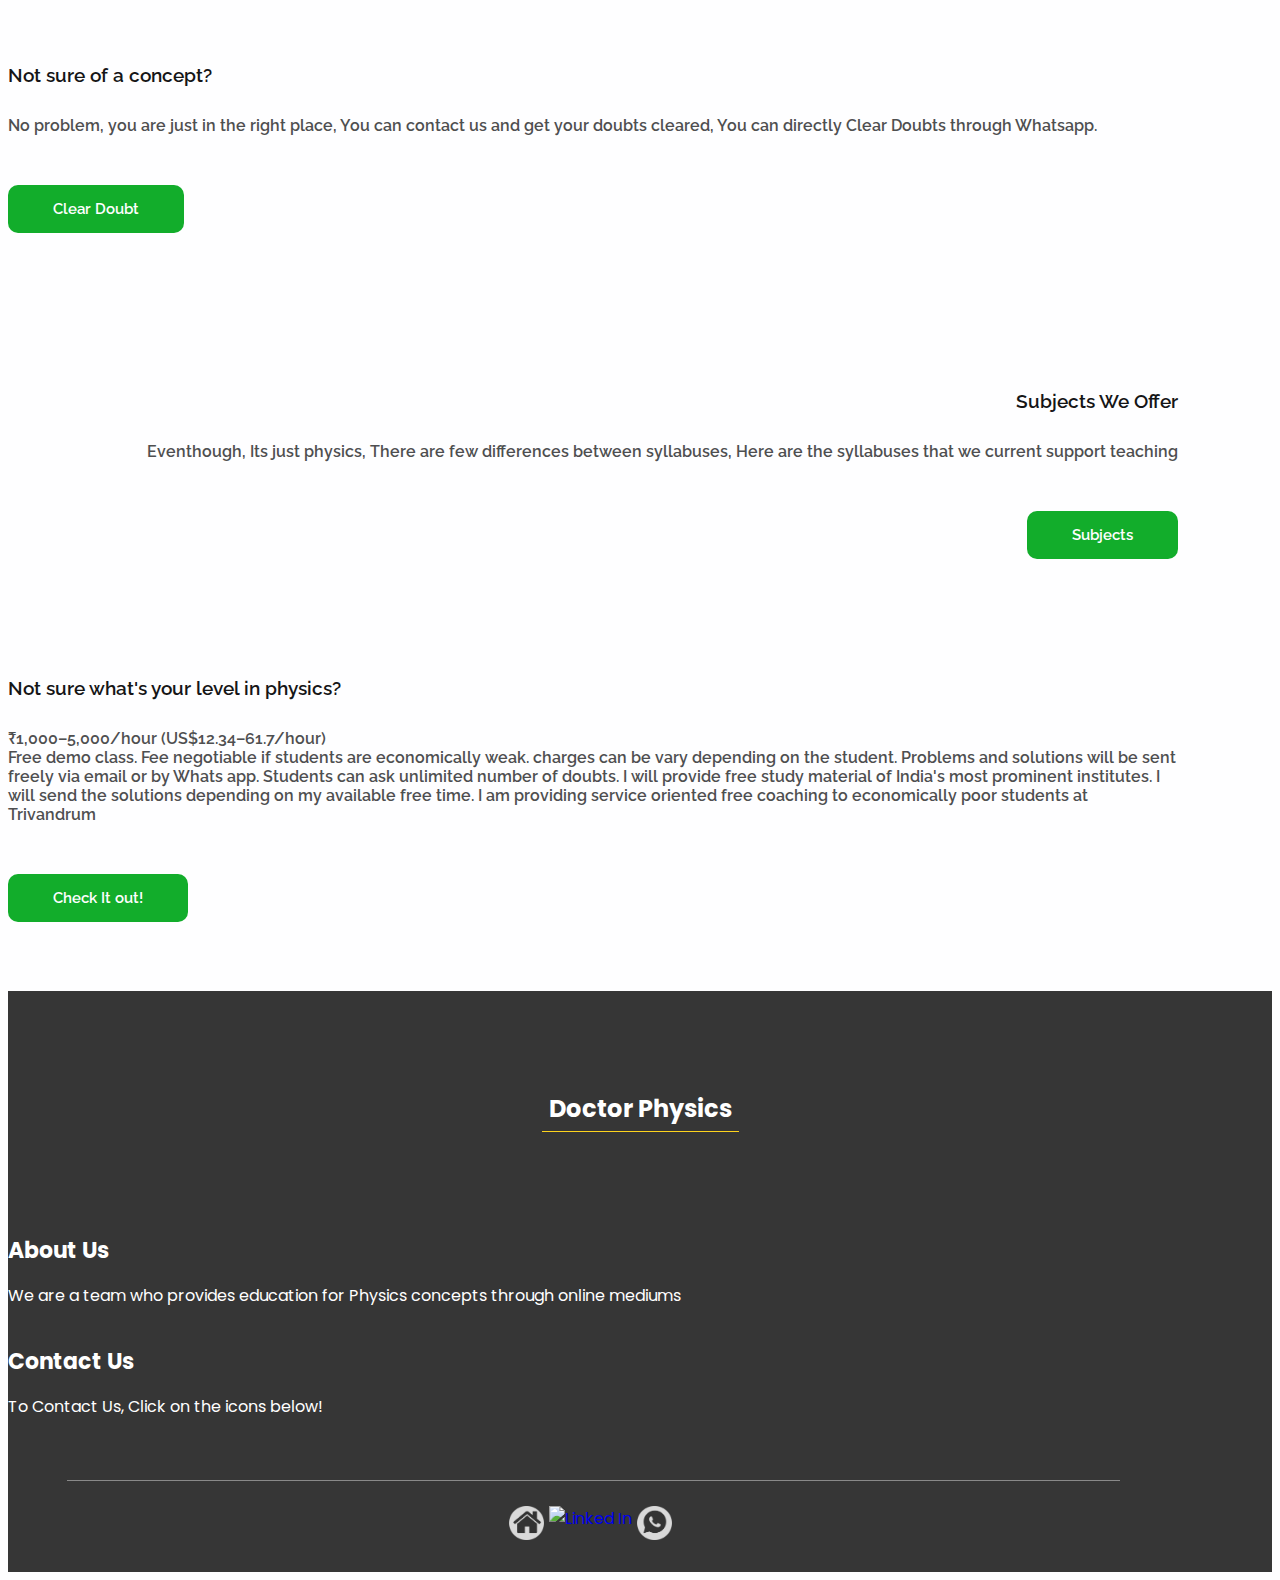
==== commit 77294600: "Major Changes made." ====
--- a/index.html
+++ b/index.html
@@ -43,7 +43,7 @@
     <header class="header_section">
       <div class="container">
         <nav class="navbar navbar-expand-lg custom_nav-container ">
-        	<img src="images\logo\white\White (1).png"  width="250" height="70">
+        	<img src="images\Icons\Logo\Long Logo (1).png"  width="180" height="70">
           <a class="navbar-brand" href="index.html">
             
             <!--<span>
@@ -119,19 +119,19 @@
         <div class="row">
           <div class="col-md-6">
             <div class="about_img-container">
-              <img src="images/about.png" alt="">
+              <img src="images\Icons\Founder\Founder (2).png" alt="">
             </div>
           </div>
           <div class="col-md-6">
             <div class="about_detail-box">
               <h3>
-                Our Tutor<br> Goutham S Kumar 
+                Founder And Management<br> Haritha S Kumar 
               </h3>
               <p>
                 Charismatic and dependable Teacher with more than 7 years of experience delivering educational assistance and instruction to various levels of learners. Committed to providing students with the necessary tools to achieve academic goals, instilling a love of learning, and cooperative teamwork. Adept in the application of excellent communication and problem-solving skills.
 
               <div class="">
-                <a href="https://www.teacheron.com/tutor-profile/33R7" class="call_to-btn btn_white-border">
+                <a href="about.html" class="call_to-btn btn_white-border">
                   Read More
                 </a>
               </div>
@@ -143,6 +143,39 @@
 
 
     <!-- end about section -->
+
+
+    <!-- about section -->
+    <section class="about_section">
+      <div class="container">
+        <div class="row">
+          <div class="col-md-6">
+            <div class="about_img-container">
+              <img src="images\Icons\Expertise\Expertise Logo (2).png" alt="">
+            </div>
+          </div>
+          <div class="col-md-6">
+            <div class="about_detail-box">
+              <h3>
+                Expertise in Physics with <br> Goutham S Kumar 
+              </h3>
+              <p>
+                Charismatic and dependable Teacher with more than 10 years of experience delivering educational assistance and instruction to various levels of learners. Committed to providing students with the necessary tools to achieve academic goals, instilling a love of learning, and cooperative teamwork. Adept in the application of excellent communication and problem-solving skills.
+
+              <div class="">
+                <a href="about.html" class="call_to-btn btn_white-border">
+                  Read More
+                </a>
+              </div>
+            </div>
+          </div>
+        </div>
+      </div>
+    </section>
+
+
+    <!-- end about section -->
+
 
     <!-- admission section -->
     <section class="admission_section">
@@ -191,18 +224,15 @@
           <div class="col-md-6">
             <div class="why_detail-box">
               <h3>
-                Why learn on this platform?
+                Subjects We Offer
               </h3>
               <p>
-                Tutor has experience teaching online for 3+ years 
-                Digital mediums are used, such as electronic slate, Approprate softwares, to enhace the teaching experience
-                Have clear Idea on different syllabus such as,
-                IGCSE, IB Physics,SAT Physics, AS & A level Physics, IIT-JEE and many more..
+                Eventhough, Its just physics, There are few differences between syllabuses, Here are the syllabuses that we current support teaching
 
               </p>
               <div class="">
-                <a href="" class="call_to-btn btn_white-border">
-                  Register For class!
+                <a href="Subjects.html" class="call_to-btn btn_white-border">
+                  Subjects
                 </a>
               </div>
             </div>
@@ -224,11 +254,13 @@
                 Not sure what's your level in physics?
               </h3>
               <p>
-                Understand your level in physics, with thorough investigating papers,which helps you to understand the questions received from this syllabus and makes you better for the exam
+                ₹1,000–5,000/hour (US$12.34–61.7/hour)<br>
+
+Free demo class. Fee negotiable if students are economically weak. charges can be vary depending on the student. Problems and solutions will be sent freely via email or by Whats app. Students can ask unlimited number of doubts. I will provide free study material of India's most prominent institutes. I will send the solutions depending on my available free time. I am providing service oriented free coaching to economically poor students at Trivandrum
               </p>
               <div class="">
                 <a href="https://api.whatsapp.com/send?phone=+919447963311&text=Hi,%20I%20would%20like%20to%20Try%20out%20few%20papers" class="call_to-btn btn_white-border">
-                  Request for Paper
+                  Check It out!
                 </a>
               </div>
             </div>
@@ -248,7 +280,7 @@
   </div>
 
 
-  <!-- client section -->
+  <!-- client section 
   <section class="client_section layout_padding">
     <h2 class="">
       Testimonial
@@ -330,7 +362,7 @@
     </div>
   </section>
 
-
+-->
   <!-- end client section -->
 
 
@@ -386,20 +418,20 @@
       <section class="info_section layout_padding-top">
         <div class="info_logo-box">
           <h2>
-              Goutham's Physics
+             Doctor Physics
           </h2>
         </div>
           <div class="container layout_padding2">
             <div class="row">
               <div class="col-md-3">
                 <h5>
-                    About Me                                                                             
+                    About Us                                                                             
                 </h5>
                <p>
-                  
+                  We are a team who provides education for Physics concepts through online mediums 
                </p>
               </div>
-              <div class="col-md-3">
+              <!--<div class="col-md-3">
                 <h5>
                     Useful Link 
                 </h5>
@@ -420,18 +452,18 @@
                     </a>
                   </li>
                 </ul>
-              </div>
-              <div class="col-md-3">
+              </div>-->
+              <div class="col-md-4">
                 <h5>
                     Contact Us
                 </h5>
                 <p>
-                    dolor sit amet, consectetur magna aliqua. quisdotempor incididunt ut e 
+                    To Contact Us, Click on the icons below!
                 </p>
               </div>
               <div class="col-md-3">
            
-                <div class="subscribe_container">
+               <!-- <div class="subscribe_container">
                   <h5>
                       Newsletter
                   </h5>
@@ -444,17 +476,18 @@
                     </form>
                   </div>
                 </div>
-                
-              </div>
-            </div>
-          </div>
+                -->
+              </div>
+            </div>
+          </div>
+
           <div class="container">
               <div class="social_container">
                  
                   <div class="social-box">
-                    <a href="https://www.teacheron.com/tutor-profile/33R7">
+                    <!--<a href="https://www.teacheron.com/tutor-profile/33R7">
                       <img src="images/fb.png" alt="Teach On">
-                    </a>
+                    </a>-->
       
                     <a href="">
                       <img src="images/twitter.png" alt="Website">
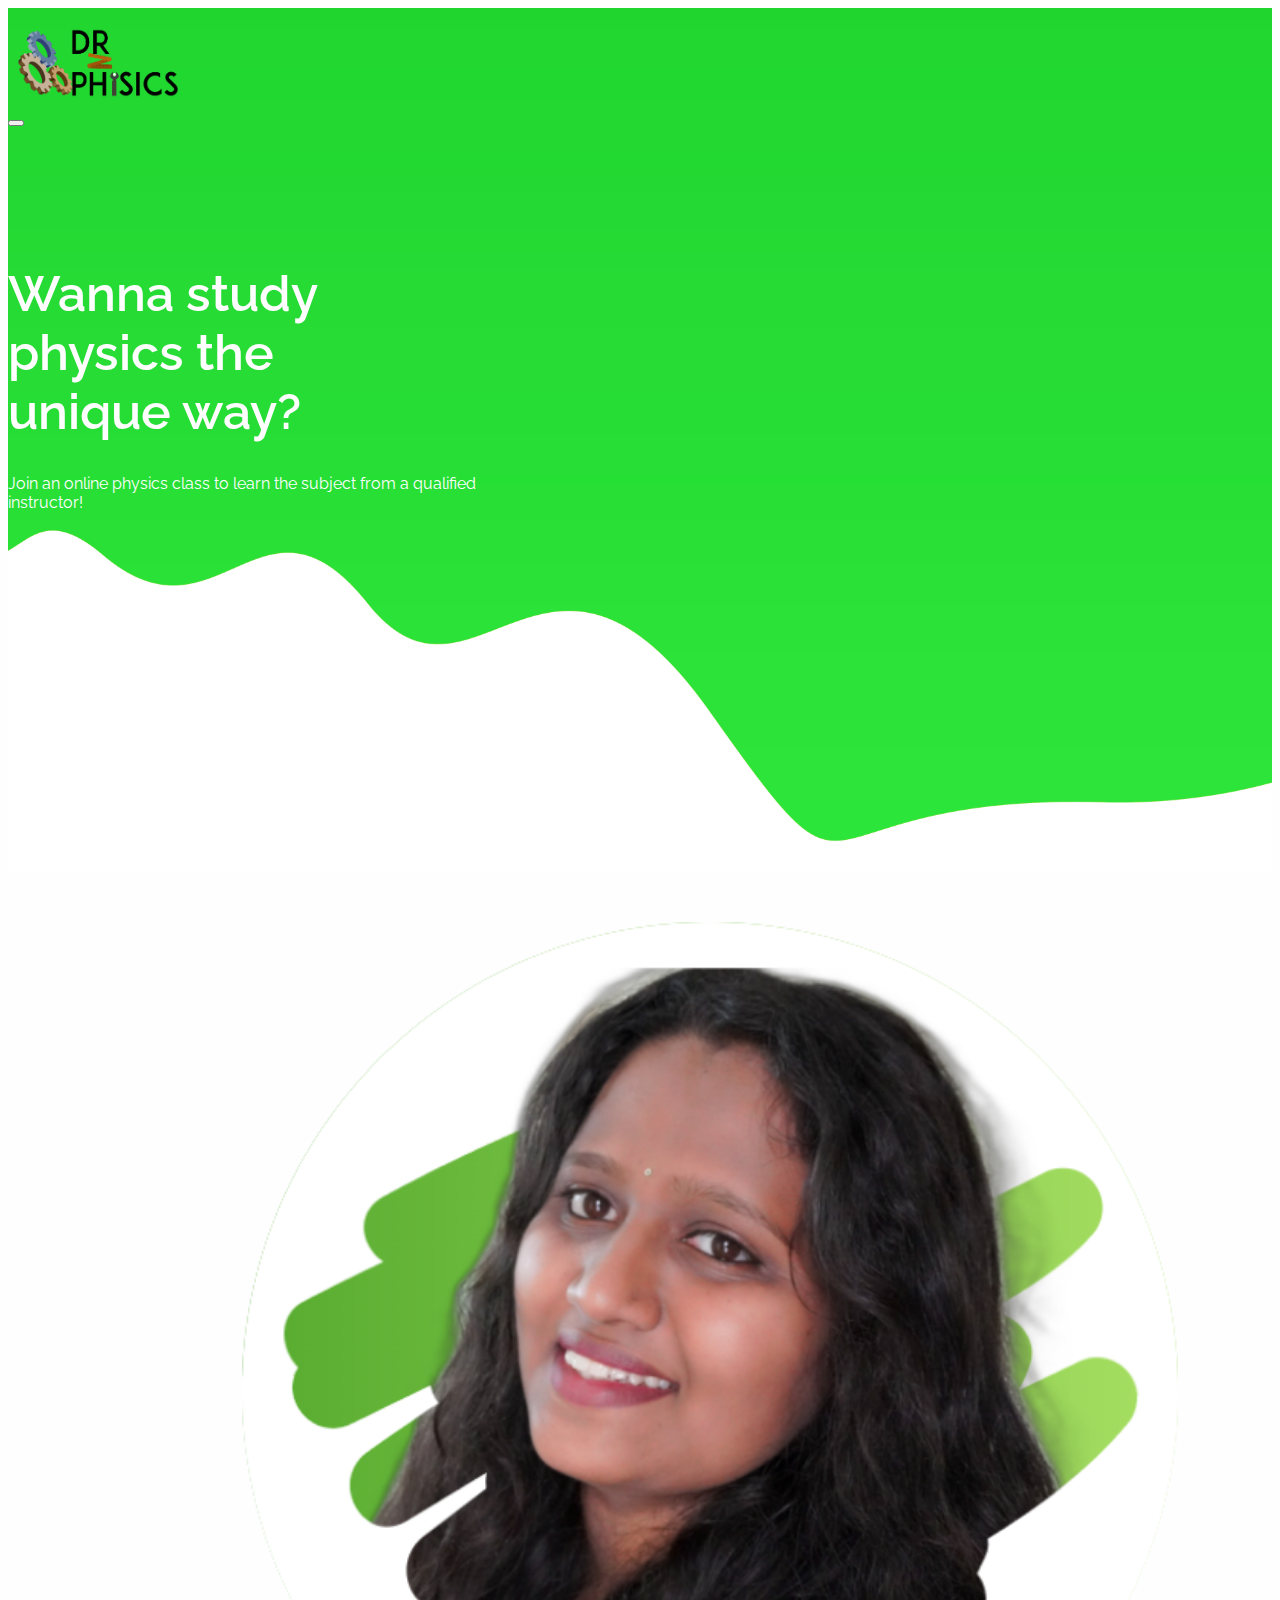
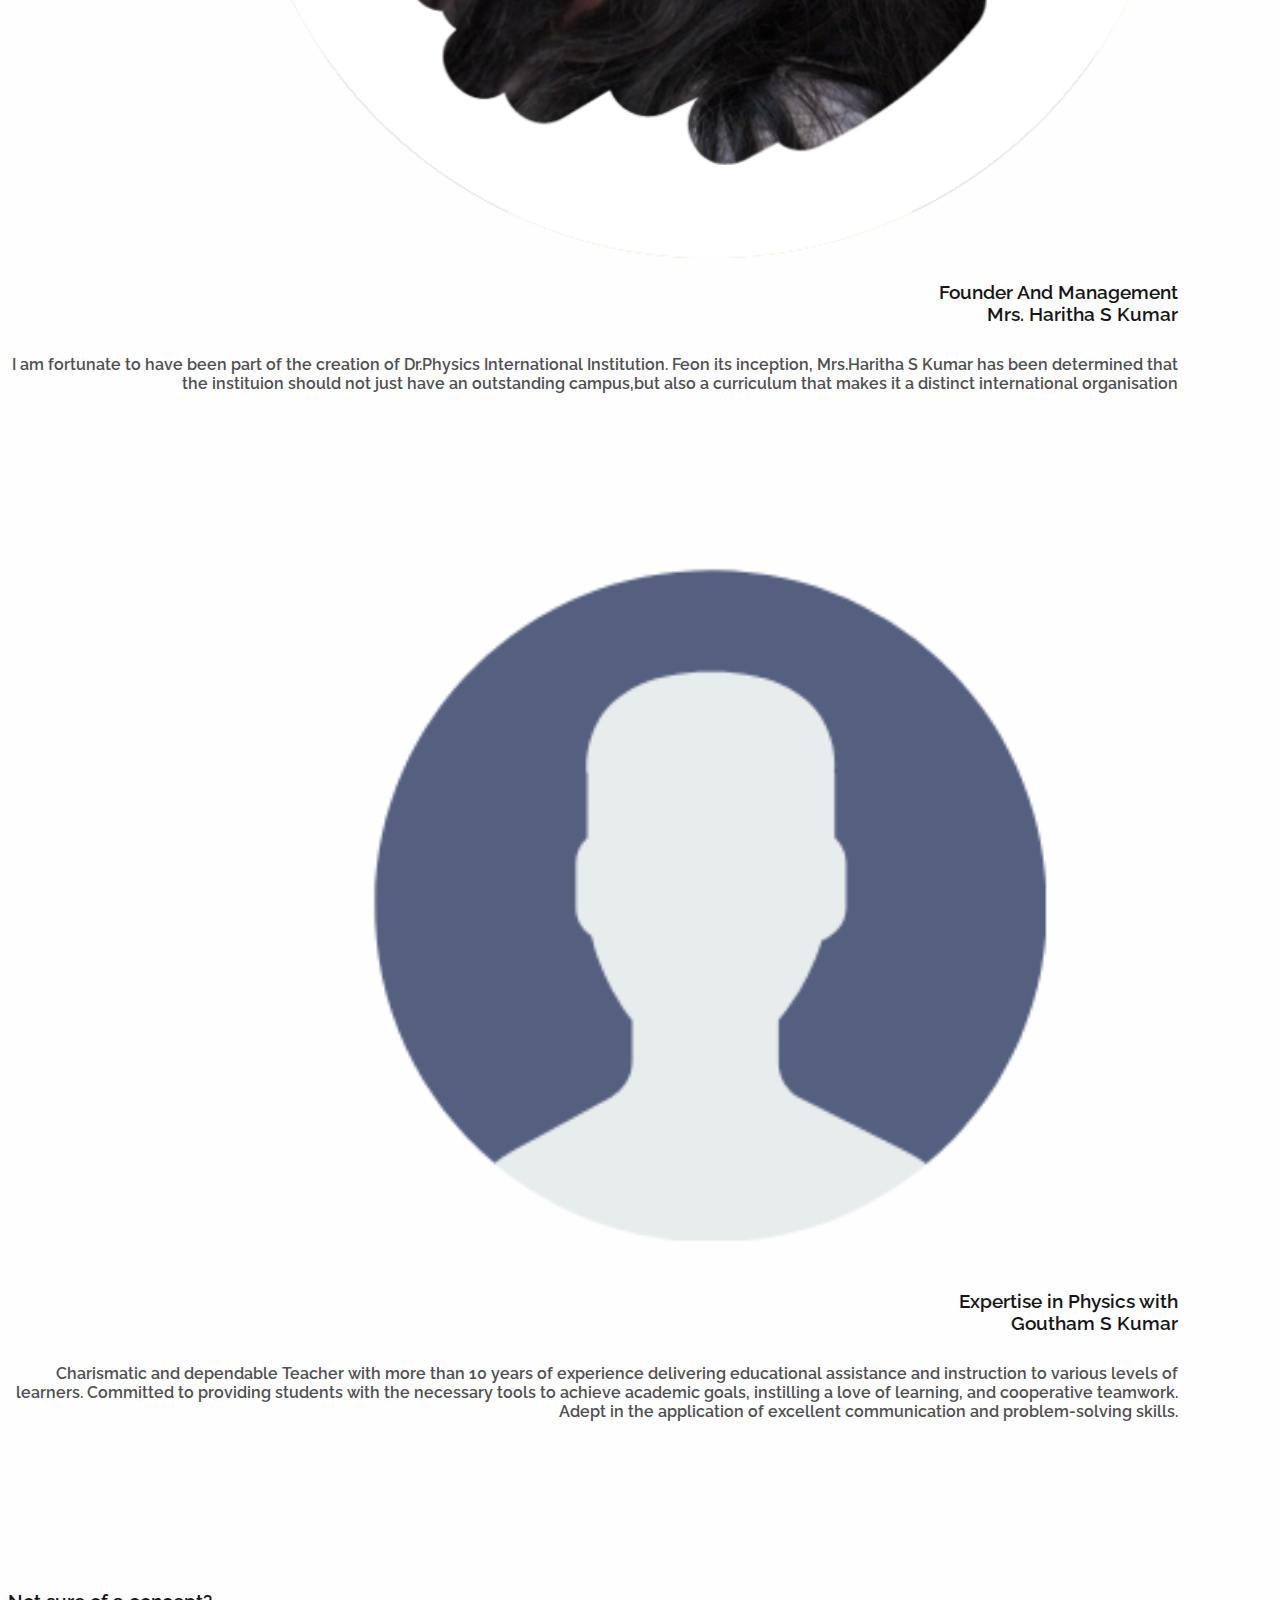
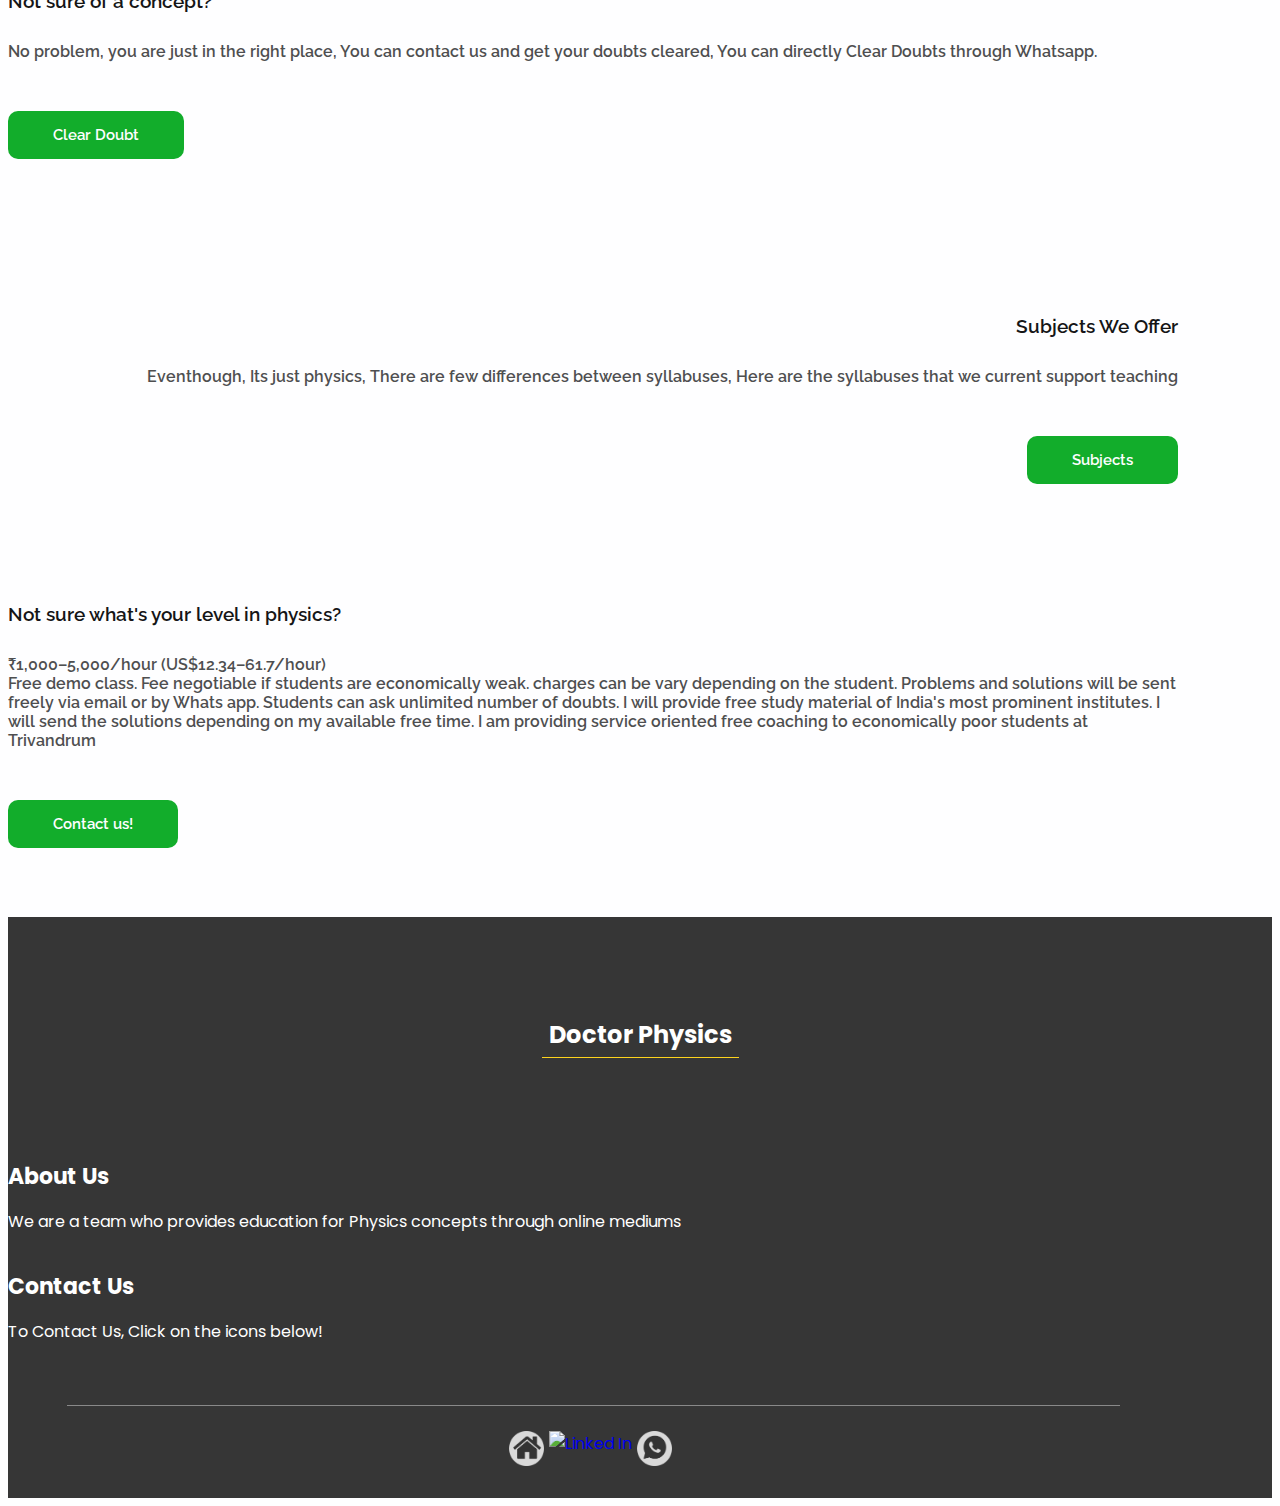
==== commit 84fabdcf: "Founder Dpic and Description given...." ====
--- a/index.html
+++ b/index.html
@@ -43,7 +43,7 @@
     <header class="header_section">
       <div class="container">
         <nav class="navbar navbar-expand-lg custom_nav-container ">
-        	<img src="images\Icons\Logo\Long Logo (1).png"  width="180" height="70">
+        	<img src="images\Icons\Logo\Long Logo (2).png"  width="180" height="70">
           <a class="navbar-brand" href="index.html">
             
             <!--<span>
@@ -55,7 +55,7 @@
             <span class="navbar-toggler-icon"></span>
           </button>
 
-          <div class="collapse navbar-collapse" id="navbarSupportedContent">
+          <!--<div class="collapse navbar-collapse" id="navbarSupportedContent">
             <div class="d-flex ml-auto flex-column flex-lg-row align-items-center">
               <ul class="navbar-nav  ">
                 <li class="nav-item active">
@@ -78,7 +78,7 @@
                 </li>
 
               </ul>
-            </div>
+            </div>-->
         </nav>
       </div>
     </header>
@@ -125,15 +125,15 @@
           <div class="col-md-6">
             <div class="about_detail-box">
               <h3>
-                Founder And Management<br> Haritha S Kumar 
+                Founder And Management<br> Mrs. Haritha S Kumar 
               </h3>
               <p>
-                Charismatic and dependable Teacher with more than 7 years of experience delivering educational assistance and instruction to various levels of learners. Committed to providing students with the necessary tools to achieve academic goals, instilling a love of learning, and cooperative teamwork. Adept in the application of excellent communication and problem-solving skills.
+                I am fortunate to have been part of the creation of Dr.Physics International Institution. Feon its inception, Mrs.Haritha S Kumar has been determined that the instituion should not just have an outstanding campus,but also a curriculum that makes it a distinct international organisation
 
               <div class="">
-                <a href="about.html" class="call_to-btn btn_white-border">
+                <!--<a href="about.html" class="call_to-btn btn_white-border">
                   Read More
-                </a>
+                </a>-->
               </div>
             </div>
           </div>
@@ -163,9 +163,9 @@
                 Charismatic and dependable Teacher with more than 10 years of experience delivering educational assistance and instruction to various levels of learners. Committed to providing students with the necessary tools to achieve academic goals, instilling a love of learning, and cooperative teamwork. Adept in the application of excellent communication and problem-solving skills.
 
               <div class="">
-                <a href="about.html" class="call_to-btn btn_white-border">
-                  Read More
-                </a>
+                <!--<a href="about.html" class="call_to-btn btn_white-border">
+                  
+                </a>-->
               </div>
             </div>
           </div>
@@ -184,6 +184,7 @@
           <div class="col-md-6">
             <div class="admission_detail-box">
               <h3>
+              	
                Not sure of a concept?
               </h3>
               <p>
@@ -259,8 +260,8 @@
 Free demo class. Fee negotiable if students are economically weak. charges can be vary depending on the student. Problems and solutions will be sent freely via email or by Whats app. Students can ask unlimited number of doubts. I will provide free study material of India's most prominent institutes. I will send the solutions depending on my available free time. I am providing service oriented free coaching to economically poor students at Trivandrum
               </p>
               <div class="">
-                <a href="https://api.whatsapp.com/send?phone=+919447963311&text=Hi,%20I%20would%20like%20to%20Try%20out%20few%20papers" class="call_to-btn btn_white-border">
-                  Check It out!
+                <a href="https://api.whatsapp.com/send?phone=+919447963311&text=Hi,%20I%20Would%20like%20to%20try%20out%20Dr.%20Physics" class="call_to-btn btn_white-border">
+                  Contact us!
                 </a>
               </div>
             </div>
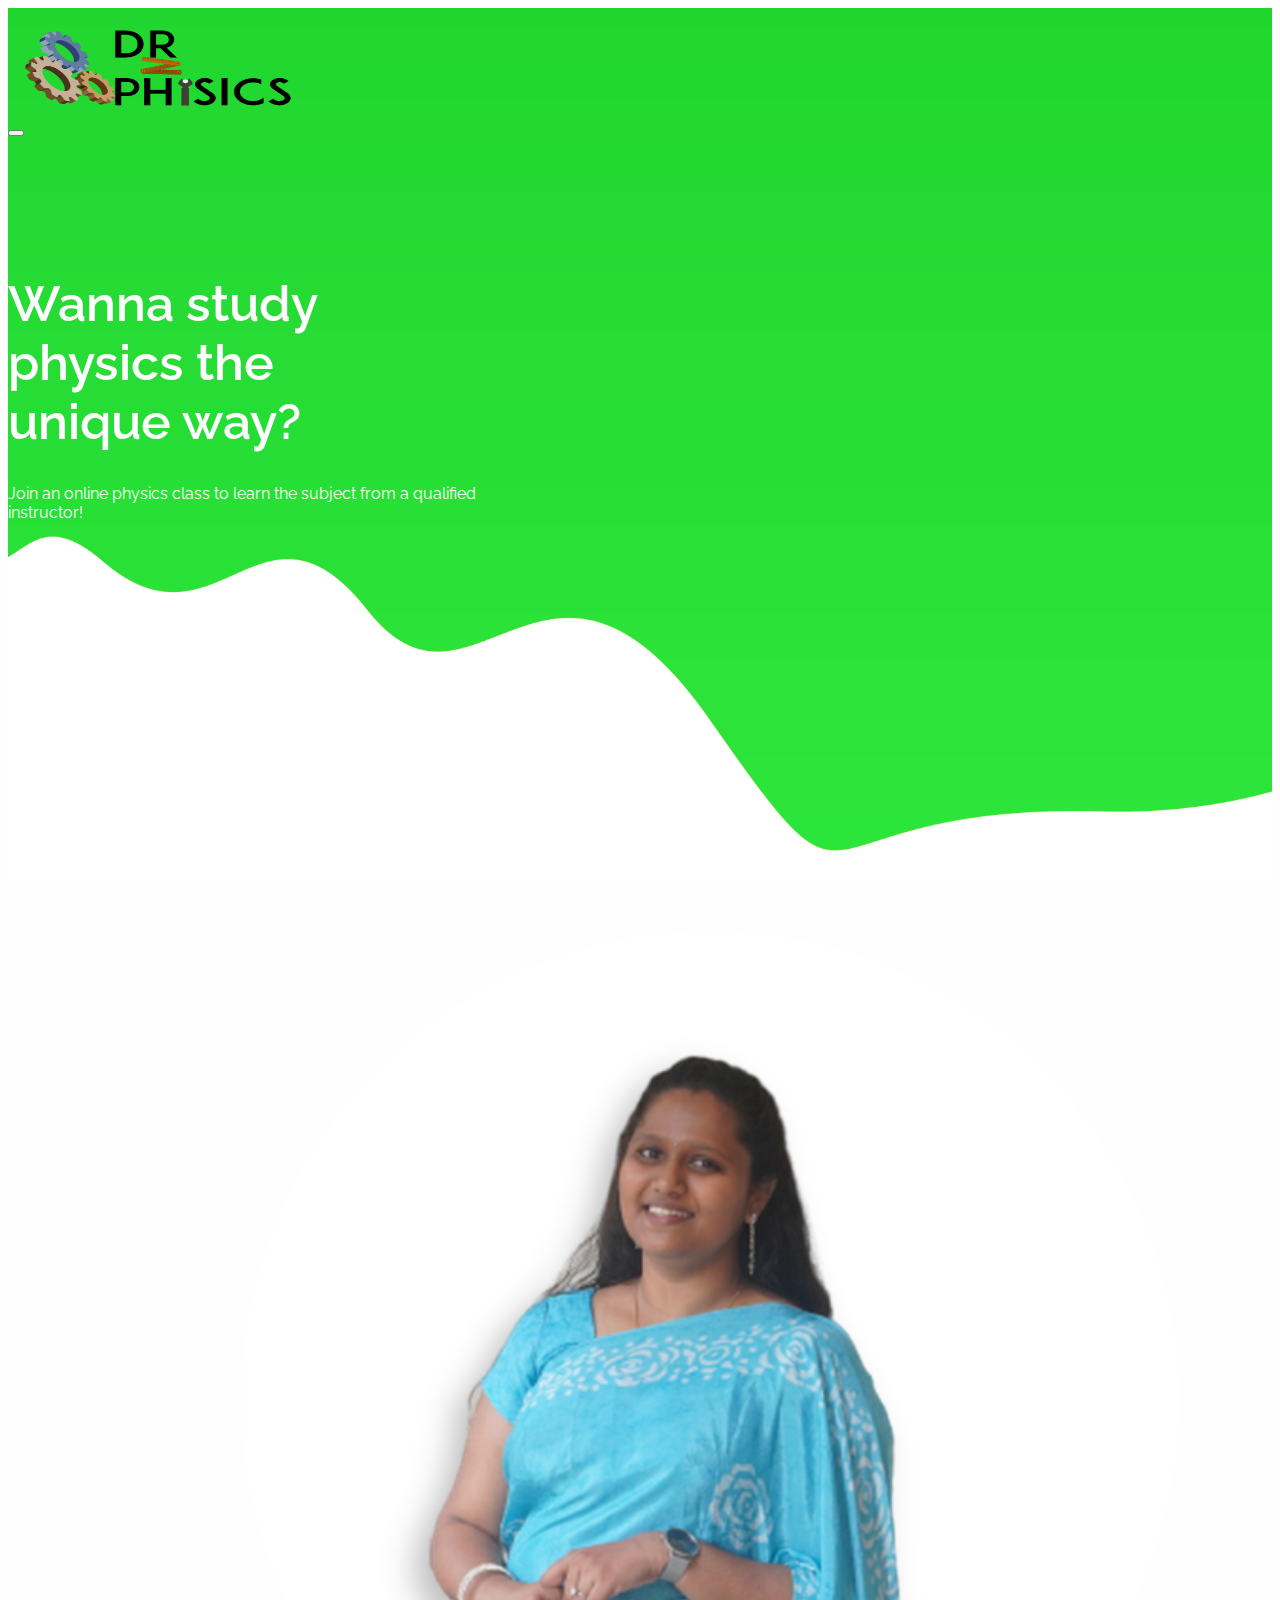
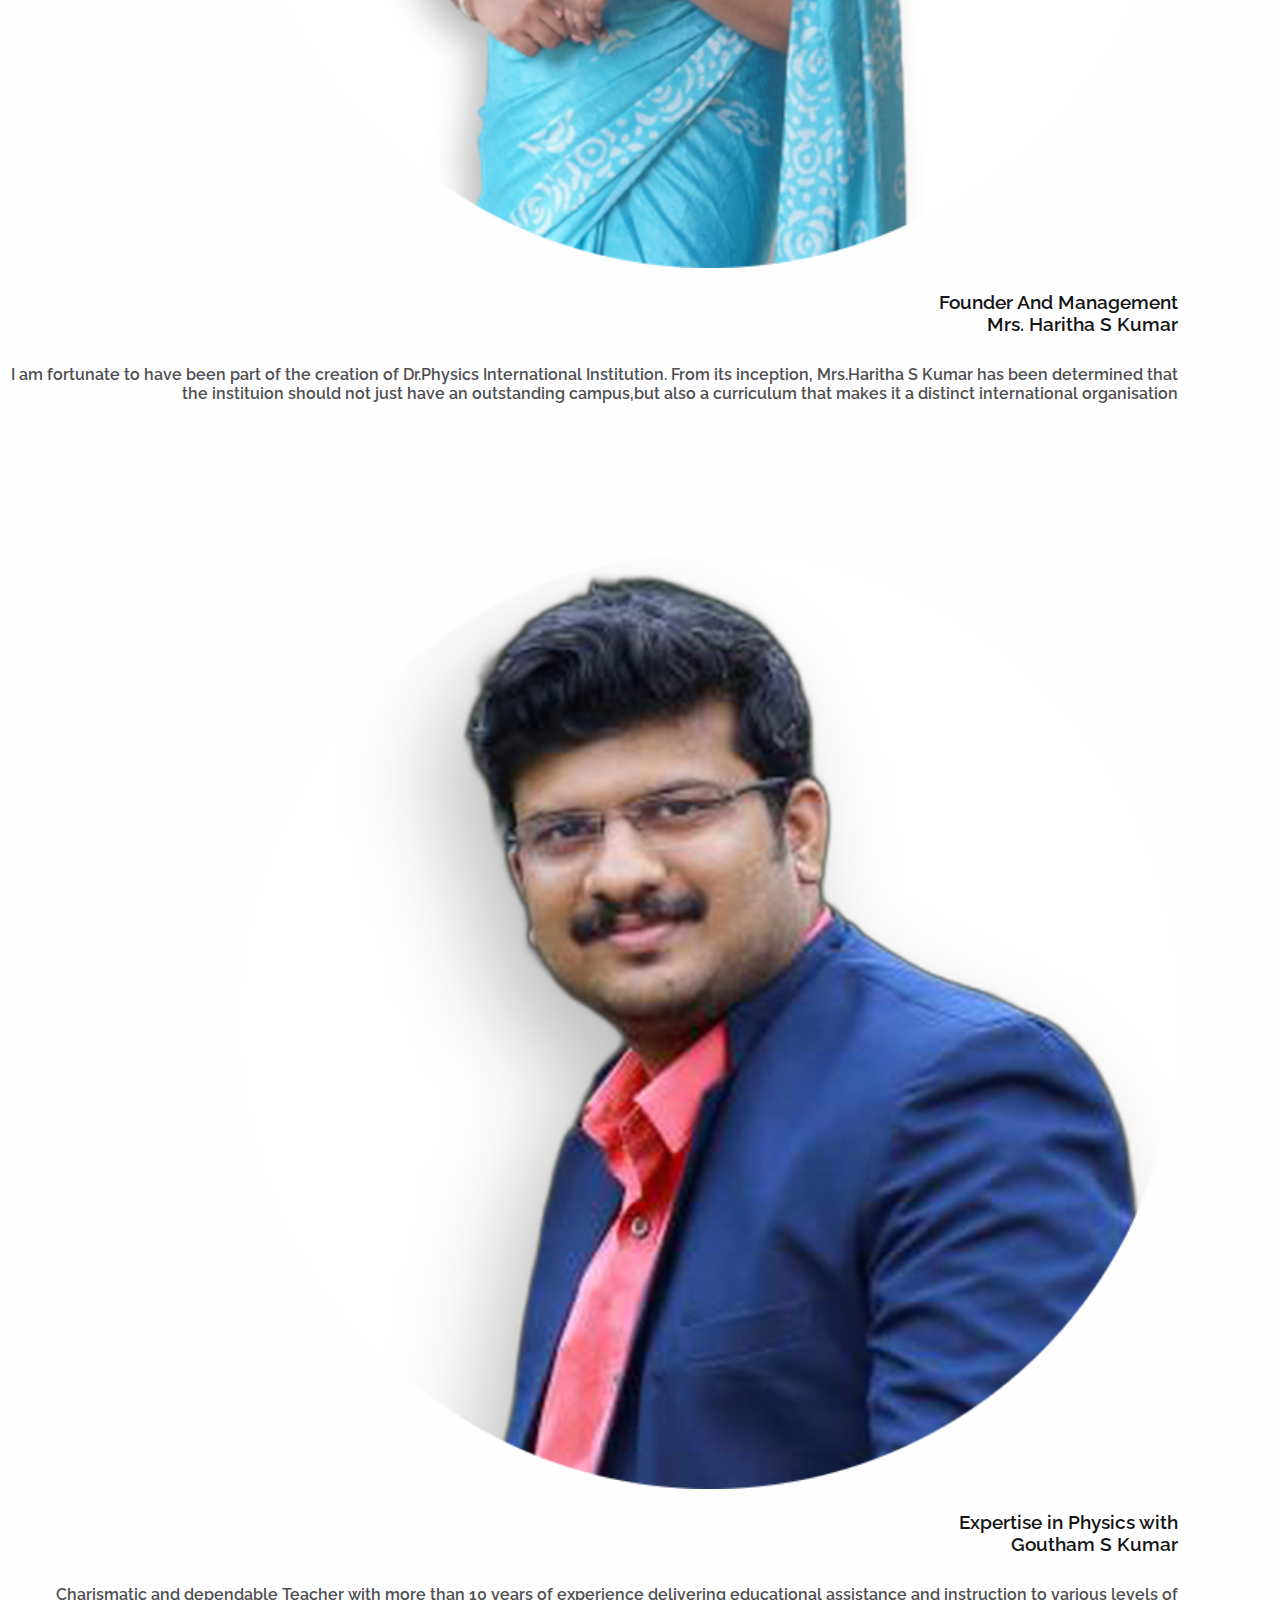
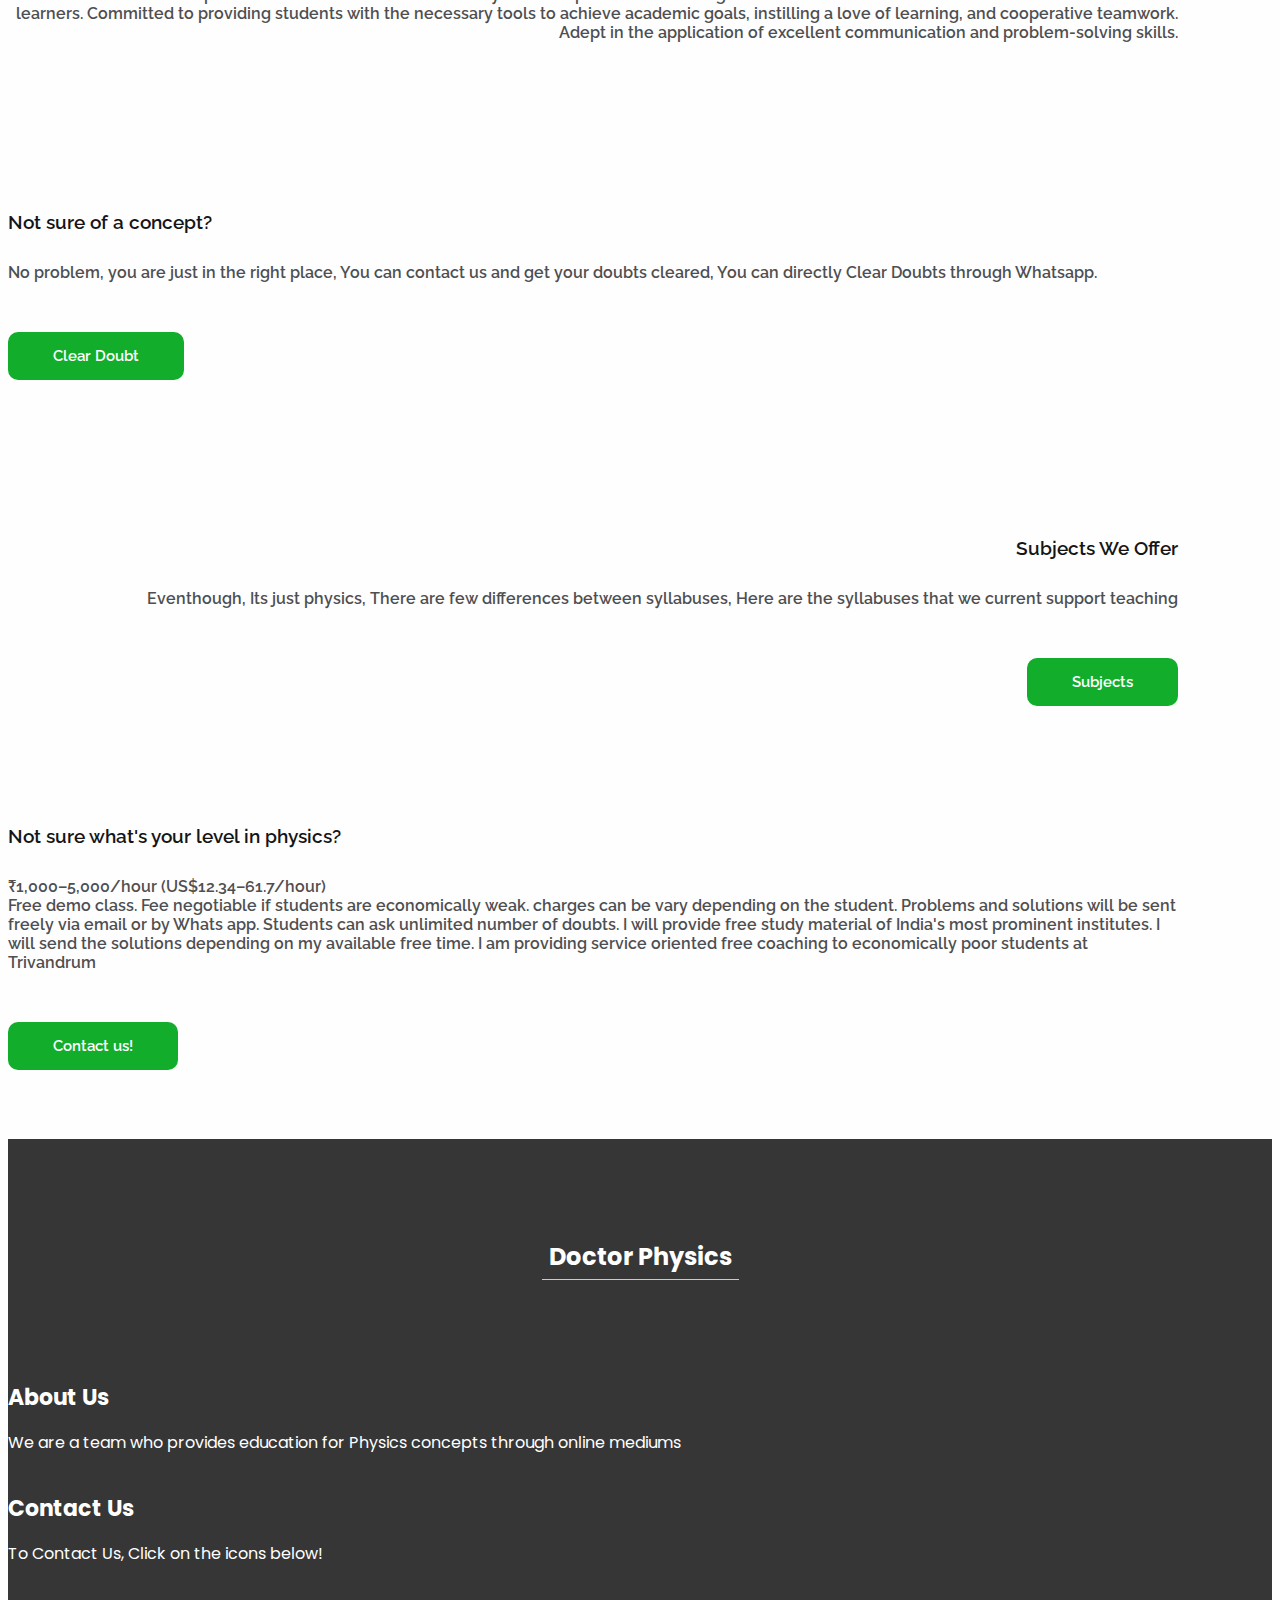
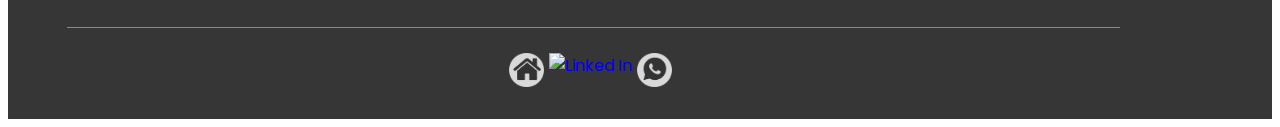
==== commit 2a882d4c: "Logo changed, 2 new profile pics changed & details changed" ====
--- a/index.html
+++ b/index.html
@@ -43,7 +43,7 @@
     <header class="header_section">
       <div class="container">
         <nav class="navbar navbar-expand-lg custom_nav-container ">
-        	<img src="images\Icons\Logo\Long Logo (2).png"  width="180" height="70">
+        	<img src="images\Icons\Logo\Long Logo (2).png" height="80" width="300">
           <a class="navbar-brand" href="index.html">
             
             <!--<span>
@@ -128,7 +128,7 @@
                 Founder And Management<br> Mrs. Haritha S Kumar 
               </h3>
               <p>
-                I am fortunate to have been part of the creation of Dr.Physics International Institution. Feon its inception, Mrs.Haritha S Kumar has been determined that the instituion should not just have an outstanding campus,but also a curriculum that makes it a distinct international organisation
+                I am fortunate to have been part of the creation of Dr.Physics International Institution. From its inception, Mrs.Haritha S Kumar has been determined that the instituion should not just have an outstanding campus,but also a curriculum that makes it a distinct international organisation
 
               <div class="">
                 <!--<a href="about.html" class="call_to-btn btn_white-border">
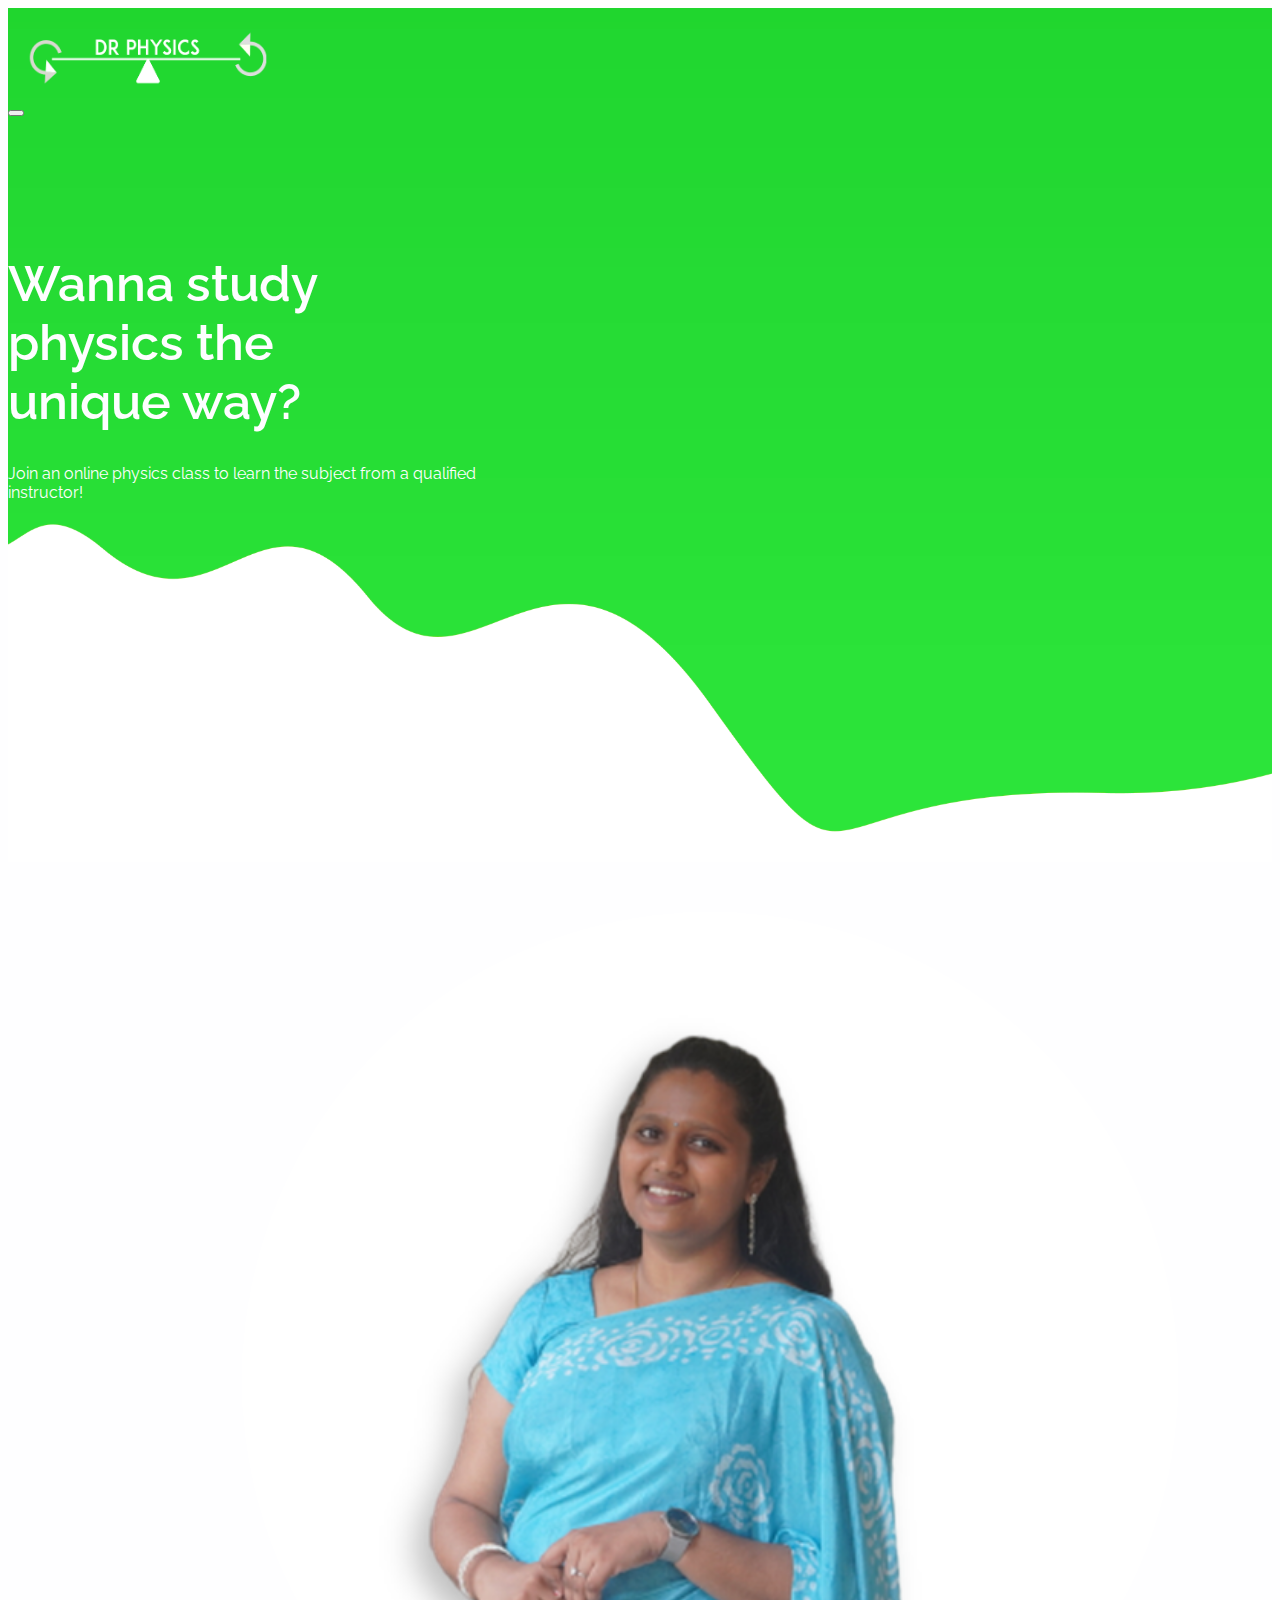
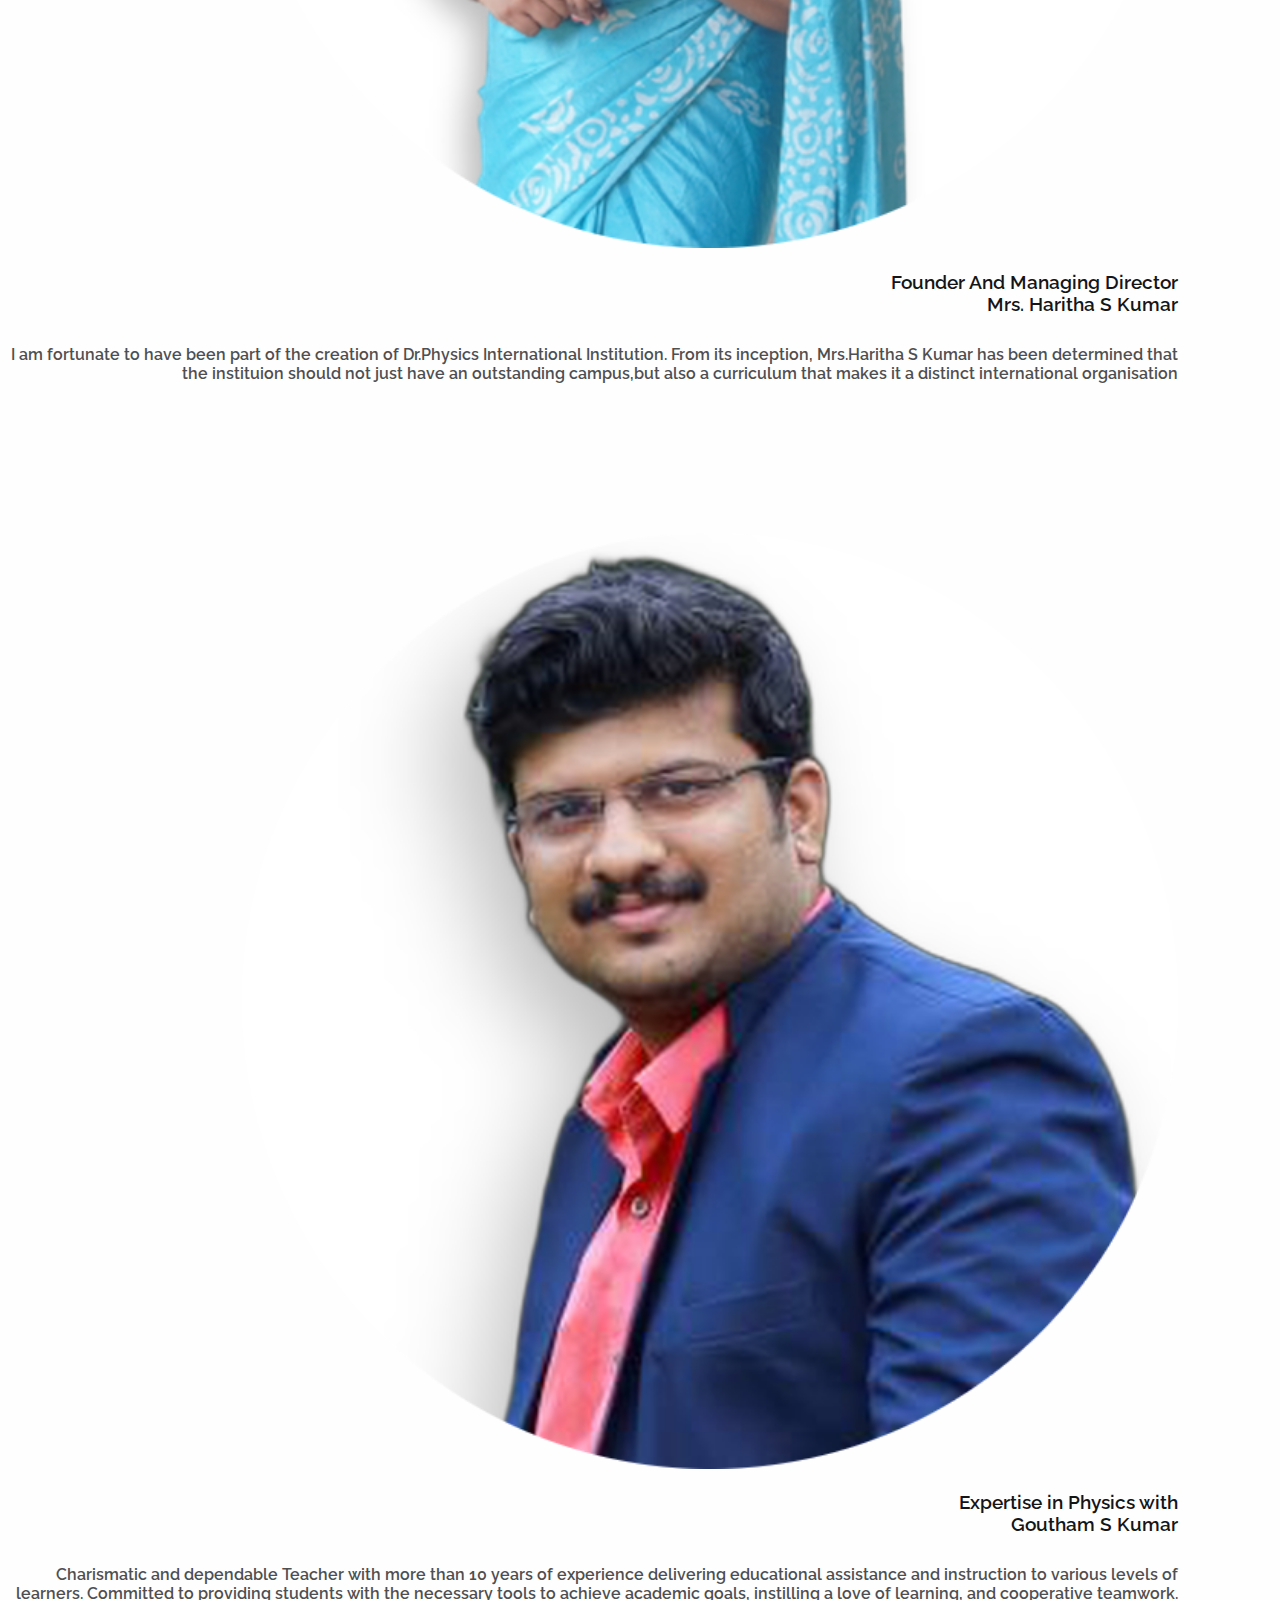
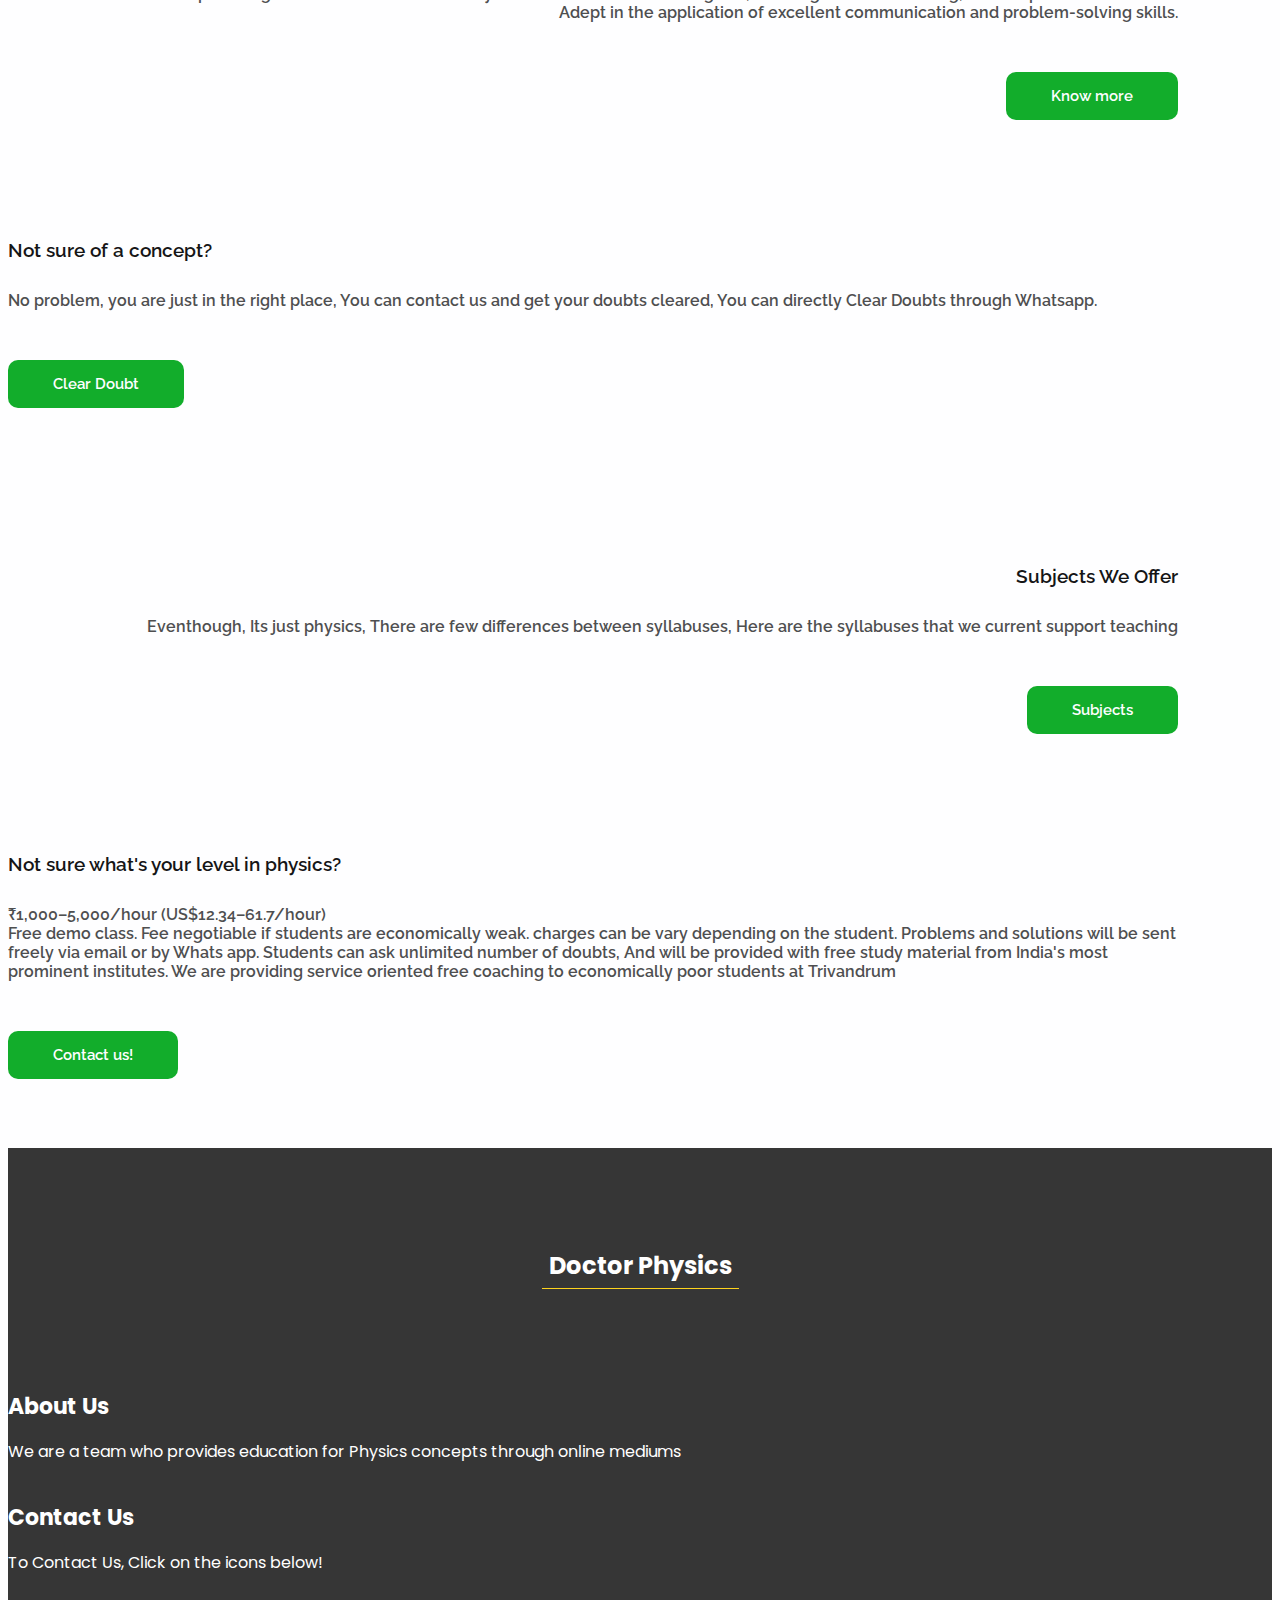
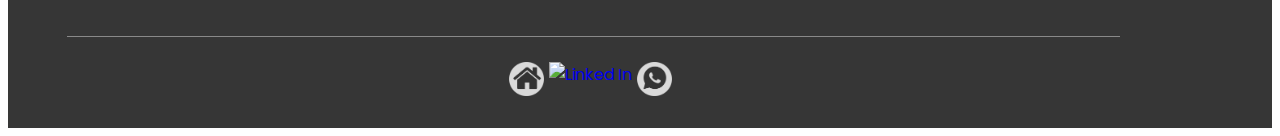
==== commit 1fc5aa80: "Last Changes made" ====
--- a/index.html
+++ b/index.html
@@ -43,7 +43,7 @@
     <header class="header_section">
       <div class="container">
         <nav class="navbar navbar-expand-lg custom_nav-container ">
-        	<img src="images\Icons\Logo\Long Logo (2).png" height="80" width="300">
+        	<img src="images\Icons\Logo\Long Logo (2).png" height="60" width="280">
           <a class="navbar-brand" href="index.html">
             
             <!--<span>
@@ -125,7 +125,7 @@
           <div class="col-md-6">
             <div class="about_detail-box">
               <h3>
-                Founder And Management<br> Mrs. Haritha S Kumar 
+                Founder And Managing Director <br> Mrs. Haritha S Kumar 
               </h3>
               <p>
                 I am fortunate to have been part of the creation of Dr.Physics International Institution. From its inception, Mrs.Haritha S Kumar has been determined that the instituion should not just have an outstanding campus,but also a curriculum that makes it a distinct international organisation
@@ -162,10 +162,10 @@
               <p>
                 Charismatic and dependable Teacher with more than 10 years of experience delivering educational assistance and instruction to various levels of learners. Committed to providing students with the necessary tools to achieve academic goals, instilling a love of learning, and cooperative teamwork. Adept in the application of excellent communication and problem-solving skills.
 
-              <div class="">
-                <!--<a href="about.html" class="call_to-btn btn_white-border">
-                  
-                </a>-->
+			   <div class="">
+                <a href="about.html" class="call_to-btn btn_white-border" background-color:#2DC100>
+                  Know more
+                </a>
               </div>
             </div>
           </div>
@@ -257,7 +257,7 @@
               <p>
                 ₹1,000–5,000/hour (US$12.34–61.7/hour)<br>
 
-Free demo class. Fee negotiable if students are economically weak. charges can be vary depending on the student. Problems and solutions will be sent freely via email or by Whats app. Students can ask unlimited number of doubts. I will provide free study material of India's most prominent institutes. I will send the solutions depending on my available free time. I am providing service oriented free coaching to economically poor students at Trivandrum
+Free demo class. Fee negotiable if students are economically weak. charges can be vary depending on the student. Problems and solutions will be sent freely via email or by Whats app. Students can ask unlimited number of doubts, And will be provided with free study material from India's most prominent institutes. We are providing service oriented free coaching to economically poor students at Trivandrum
               </p>
               <div class="">
                 <a href="https://api.whatsapp.com/send?phone=+919447963311&text=Hi,%20I%20Would%20like%20to%20try%20out%20Dr.%20Physics" class="call_to-btn btn_white-border">
